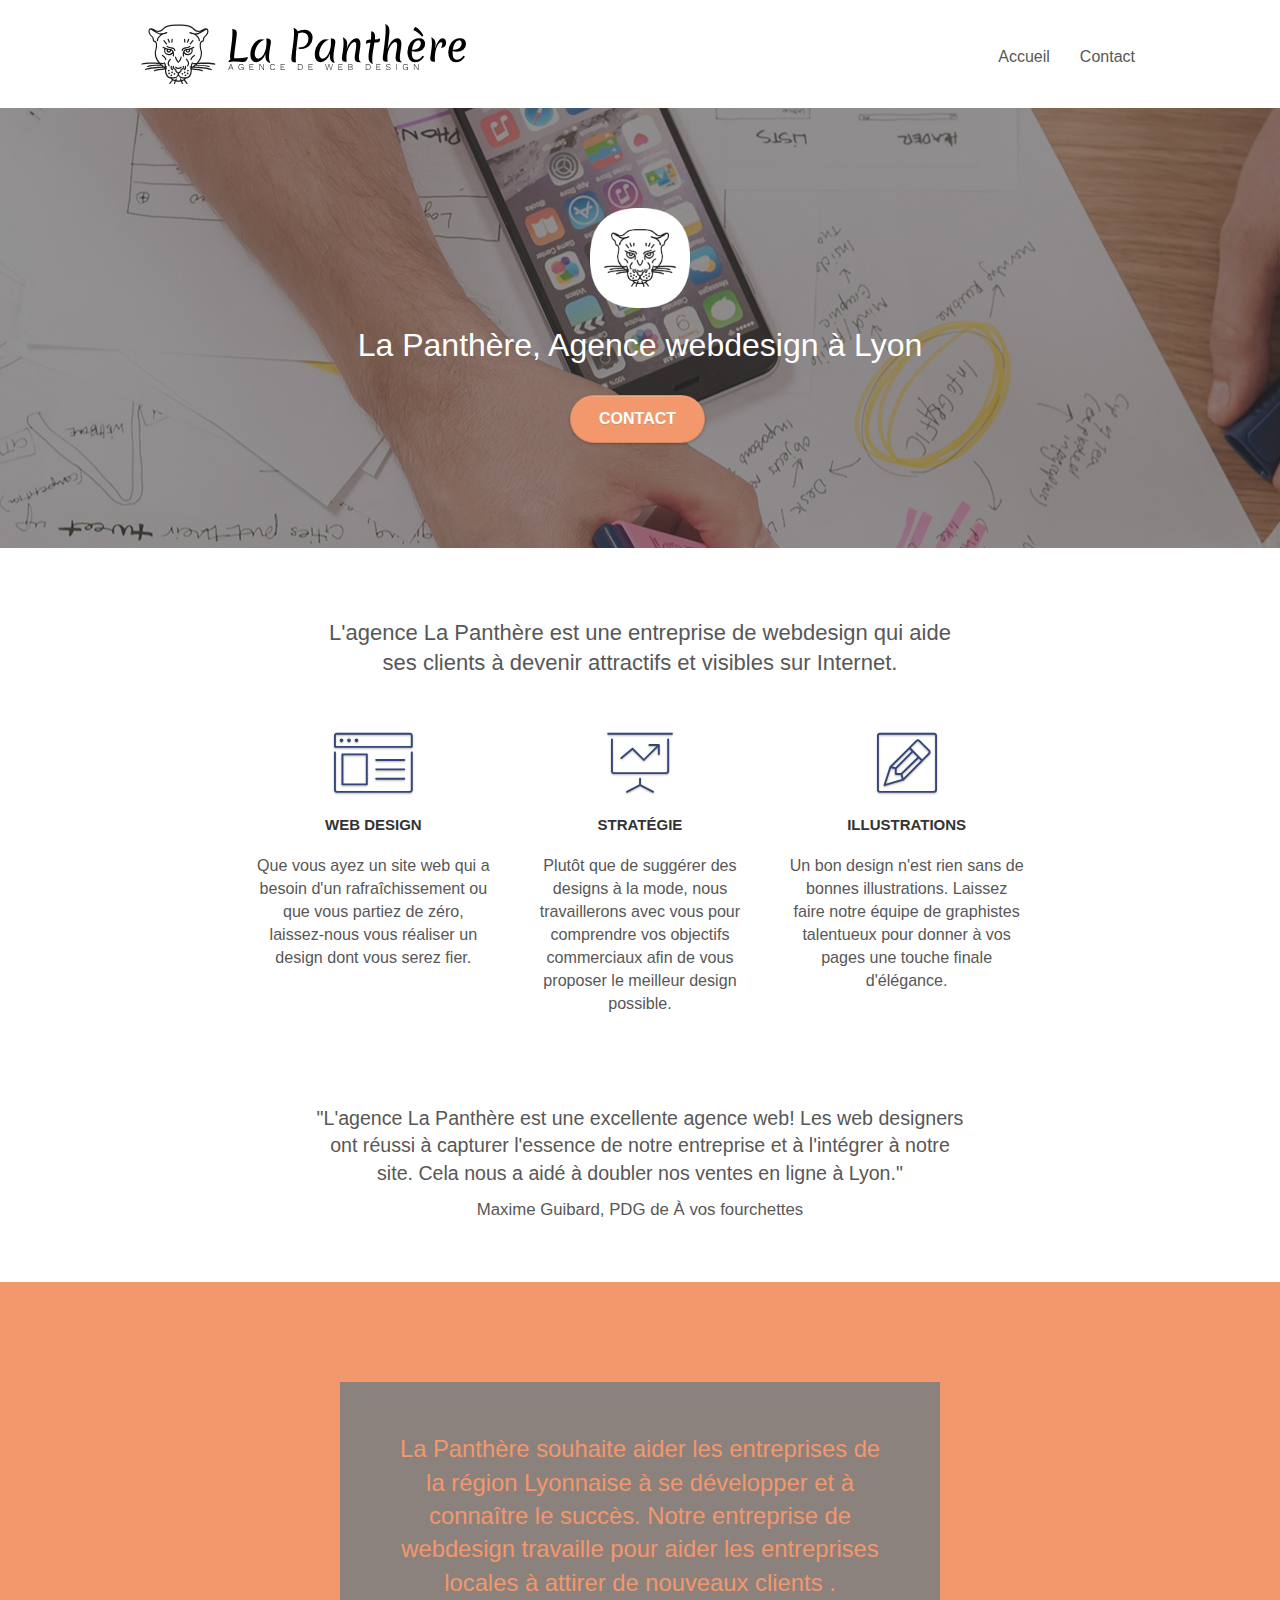
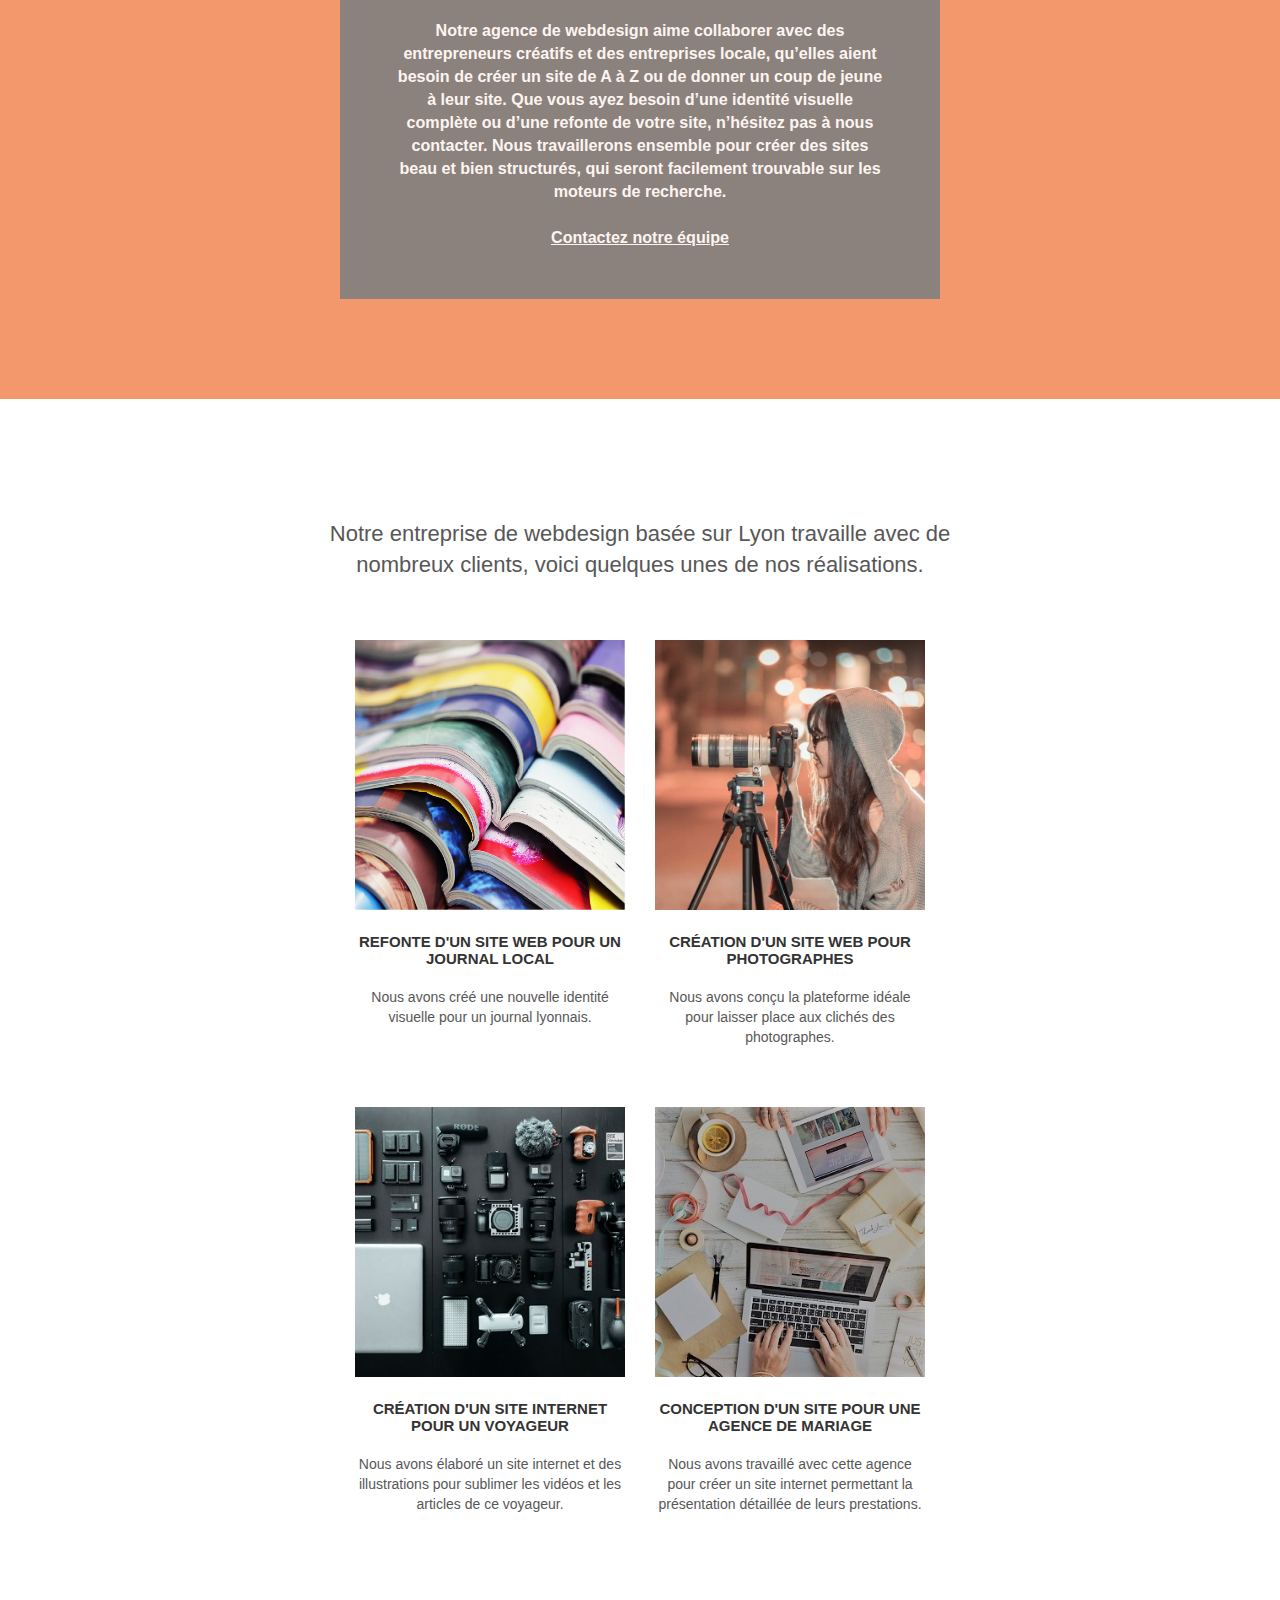
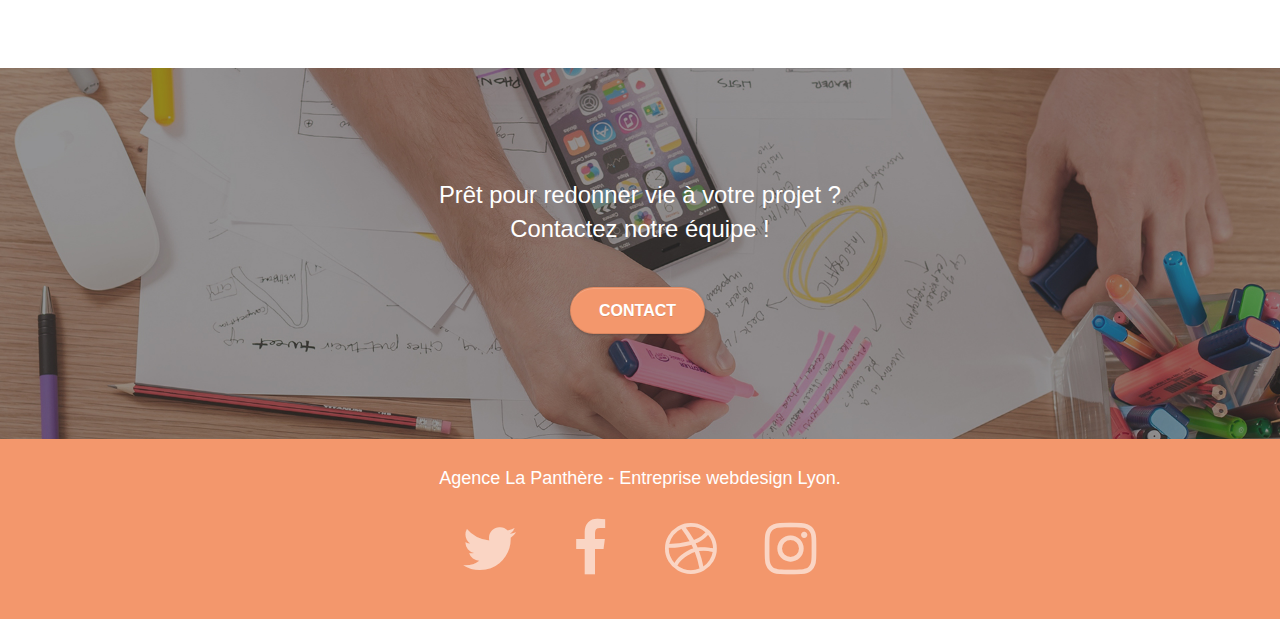
==== index.html @ 529bc223 "Main Page Accessibility changes" ====
<!DOCTYPE html>
<html lang="fr">
<head>
    <meta charset="utf-8"/>
	<title>La Panthère, Agence webdesign à Lyon</title>
    <meta name="description" content="Rendez le site de votre entreprise attractif et visible sur Internet! Agence La Panthère basée à Lyon, une Entreprise composée de Web designers talentueux qui sauront donner une idendité visuelle cohérente et de qualité à votre site."/>
    <meta name="viewport" content="width=device-width, initial-scale=1.0, viewport-fit=cover">

    <link rel="shortcut icon" type="image/png" href="favicon.jpg"/>
	<link rel="stylesheet" type="text/css" href="./css/bootstrap.css"/>
	<link rel="stylesheet" type="text/css" href="style.css"/>
	<link rel="stylesheet" type="text/css" href="./css/font-awesome.css"/>
	<link rel="stylesheet" type="text/css" href="./css/et-line.css"/>
    
	<script src="./js/jquery-2.1.0.js"></script>
	<script src="./js/bootstrap.js"></script>
	<script src="./js/blocs.js"></script>
	<script src="./js/jquery.touchSwipe.js" defer></script>
	<script src="./js/gmaps.js"></script>    
</head>

<body>
<!-- Principal conteneur -->
<div class="page-container">
    
<!-- bloc-0 -->
<header class="bloc bgc-white l-bloc" id="bloc-0">
	<div class="container bloc-sm">
		<nav class="navbar row">
			<div class="navbar-header">
				<a class="navbar-brand" href="index.html"><img src="img/agence-la-panthere-monochrome.svg" alt="logo agence La Panthère Web design Lyon" height="60px"/></a>
				<!-- <button id="nav-toggle" type="button" class="ui-navbar-toggle navbar-toggle" data-toggle="collapse" data-target=".navbar-1">
					<span class="sr-only">Toggle navigation</span><span class="icon-bar"></span><span class="icon-bar"></span><span class="icon-bar"></span>
				</button> -->
			</div>
			<div class="collapse navbar-collapse navbar-1 special-dropdown-nav">
				<ul class="site-navigation nav navbar-nav">
					<li><a href="index.html">Accueil</a></li>
					<li><a href="page2.html">Contact</a></li>
				</ul>
			</div>
		</nav>
	</div>
</header>
<!-- bloc-0 END -->

<!-- bloc-1-presentation -->
<main>
<div class="bloc bgc-dark-slate-blue bg-banniere d-bloc bg-t-edge bloc-bg-texture b-parallax" id="bloc-1-hero">
	<div class="container bloc-lg">
		<div class="row tight-width-whitespace">
			<div class="col-sm-12">
				<img src="img/logo.png" class="center-block image-resize-mode" width="100px" alt="logo Agence La Panthère, Entreprise webdesign Lyon"/>
				<h1 class="text-center hero-bloc-text tc-white ">La Panthère, Agence webdesign à Lyon</h1>
				<div class="text-center">
					<a href="page2.html" class="btn btn-lg btn-clean btn-rd cta-hero btn-atomic-tangerine" id="cta-hero">Contact</a>
				</div>
			</div>
		</div>
	</div>
</div>
<!-- bloc-1-presentation END -->

<!-- bloc-2-services -->
<div class="bloc bgc-white l-bloc" id="bloc-2-services">
	<div class="container bloc-md">
		<div class="row">
			<div class="col-sm-12 text-center">
				<h2>L'agence La Panthère est une entreprise de webdesign qui aide<br /> ses clients à devenir attractifs et visibles sur Internet.</h2><br>
			</div>
		</div>
		<div class="row voffset-lg med-width-whitespace">
			<div class="col-sm-4">
				<div class="text-center">
					<span class="et-icon-browser sm-shadow icon-dark-slate-blue icons icon-lg"></span>
				</div>
				<h3 class="mg-md text-center">Web design</h3>
				<p class="text-center resizing-smalltext">
					Que vous ayez un site web qui a besoin d'un rafraîchissement ou que vous partiez de zéro, laissez-nous vous réaliser un design dont vous serez fier.
				</p>
			</div>
			<div class="col-sm-4">
				<div class="text-center">
					<span class="et-icon-presentation sm-shadow icon-dark-slate-blue icons icon-lg"></span>
				</div>
				<h3 class="mg-md text-center">Stratégie</h3>
				<p class="text-center resizing-smalltext">
					Plutôt que de suggérer des designs à la mode, nous travaillerons avec vous pour comprendre vos objectifs commerciaux afin de vous proposer le meilleur design possible.
				</p>
			</div>
			<div class="col-sm-4">
				<div class="text-center">
					<span class="et-icon-edit sm-shadow icon-dark-slate-blue icons icon-lg"></span>
				</div>
				<h3 class="mg-md text-center">Illustrations</h3>
				<p class="text-center resizing-smalltext">
					Un bon design n'est rien sans de bonnes illustrations. Laissez faire notre équipe de graphistes talentueux pour donner à vos pages une touche finale d'élégance.
				</p>
			</div>
		</div>
		<div class="row voffset-lg voffset">
			<div class="col-xs-12 col-md-8 col-md-offset-2 text-center">
				<p class="resizing-text">"L'agence La Panthère est une excellente agence web! Les web designers ont réussi à capturer l'essence de notre entreprise et à l'intégrer à notre site. Cela nous a aidé à doubler nos ventes en ligne à Lyon."</p>
				<p class="resizing-text smaller-text">Maxime Guibard, PDG de À vos fourchettes</p>
			</div>
		</div>
	</div>
</div>
<!-- bloc-2-services END -->

<!-- bloc-3-what-i-do -->
<div class="bloc tc-white bgc-atomic-tangerine bg-presentation d-bloc bloc-bg-texture b-parallax" id="bloc-3-what-i-do">
	<div class="container bloc-lg">
		<div class="row tight-width-whitespace black-background">
			<div class="col-sm-12">
				<h2 class="mg-md text-center tc-atomic-tangerine resizing-bigtext">
					La Panthère souhaite aider les entreprises de la région Lyonnaise à se développer et à connaître le succès. Notre entreprise de webdesign travaille pour aider les entreprises locales à attirer de nouveaux clients .<br>
				</h2>
				<p class="text-center white resizing-smalltext boldtext">
					Notre agence de webdesign aime collaborer avec des entrepreneurs créatifs et des entreprises locale, qu’elles aient besoin de créer un site de A à Z ou de donner un coup de jeune à leur site. Que vous ayez besoin d’une identité visuelle complète ou d’une refonte de votre site, n’hésitez pas à nous contacter. Nous travaillerons ensemble pour créer des sites beau et bien structurés, qui seront facilement trouvable sur les moteurs de recherche. <br><br><a class="ltc-white bold-link" href="page2.html">Contactez notre équipe</a><br>
				</p>
			</div>
		</div>
	</div>
</div>
<!-- bloc-3-what-i-do END -->

<!-- bloc-4-portfolio -->
<div class="bloc bgc-white l-bloc" id="bloc-4-portfolio">
	<div class="container bloc-lg">
		<div class="row">
			<div class="col-sm-12 text-center">
				<h2>Notre entreprise de webdesign basée sur Lyon travaille avec de<br /> nombreux clients, voici quelques unes de nos réalisations.</h2>
			</div>
		</div>
		<div class="row tight-width-whitespace portfolio-row">
			<div class="col-sm-6">
				<a href="#" data-lightbox="img/1.jpg" data-gallery-id="gallery-1" data-caption="Refonte d'un site web pour un journal local" data-frame="snapshot-lb"><img src="img/1.jpg" alt="photo journal local, refonte site web, Entreprise webdesign Lyon" class="img-responsive portfolio-thumb" /></a>
				<h3 class="mg-md text-center">
					Refonte d'un site web pour un journal local
				</h3>
				<p class="text-center resizing-microtext">
					Nous avons créé une nouvelle identité visuelle pour un journal lyonnais.
				</p>
			</div>
			<div class="col-sm-6">
				<a href="#" data-lightbox="img/2.jpg" data-gallery-id="gallery-1" data-caption="Création d'un site web pour photographes" data-frame="snapshot-lb"><img src="img/2.jpg" class="img-responsive portfolio-thumb" alt="image d'un photographe, création site web, Entreprise webdesign Lyon" /></a>
				<h3 class="mg-md text-center">
					Création d'un site web pour photographes
				</h3>
				<p class="text-center resizing-microtext">
					Nous avons conçu la plateforme idéale pour laisser place aux clichés des photographes.
				</p>
			</div>
		</div>
		<div class="row tight-width-whitespace portfolio-row">
			<div class="col-sm-6">
				<a href="#" data-lightbox="img/3.bmp" data-gallery-id="gallery-1" data-caption="Création d'un site internet pour un voyageur" data-frame="snapshot-lb"><img src="img/3.bmp" class="img-responsive portfolio-thumb" alt="photo matériel vidéo, création site internet, Entreprise webdesign Lyon"/></a>
				<h3 class="mg-md text-center">
					Création d'un site internet pour un voyageur
				</h3>
				<p class="text-center resizing-microtext">
					Nous avons élaboré un site internet et des illustrations pour sublimer les vidéos et les articles de ce voyageur.
				</p>
			</div>
			<div class="col-sm-6">
				<a href="#" data-lightbox="img/4.bmp" data-gallery-id="gallery-1" data-caption="Conception d'un site pour une agence de mariage" data-frame="snapshot-lb"><img src="img/4.bmp" class="img-responsive portfolio-thumb" alt="photo agence de mariage, conception d'un site web, Entreprise webdesign Lyon" /></a>
				<h3 class="mg-md text-center">
					Conception d'un site pour une agence de mariage
				</h3>
				<p class="text-center resizing-microtext">
					Nous avons travaillé avec cette agence pour créer un site internet permettant la présentation détaillée de leurs prestations.
				</p>
			</div>
		</div>
	</div>
</div>
<!-- bloc-4-portfolio END -->

<!-- bloc-5-cta -->
<div class="bloc bgc-white bg-banniere d-bloc bloc-bg-texture" id="bloc-5-cta">
	<div class="container bloc-lg">
		<div class="row">
			<h2 class="mg-md text-center tc-white resizing-bigtext">
				Prêt pour redonner vie à votre projet ?<br>Contactez notre équipe !
			</h2>
			<div class="col-sm-12 text-center">
				<a href="page2.html" class="btn btn-atomic-tangerine btn-clean btn-rd btn-lg cta-hero">Contact</a>
			</div>
		</div>
	</div>
</div>
<!-- bloc-5-cta END -->
</main>
<!-- Footer - bloc-8 -->
<footer class="bloc bgc-atomic-tangerine d-bloc" id="bloc-8">
	<div class="container bloc-sm">
		<div class="row">
			<div class="col-sm-12">
				<h4 class="text-center white">
					Agence La Panthère - Entreprise webdesign Lyon.<br><br>
				</h4>
				<div class="row row-no-gutters social">
					<div class="col-sm-3">
						<div class="text-center">
							<a class="social" href="index.html"><span class="fa fa-twitter icon-lg" aria-label="Lien vers Twitter"></span></a> <!--aria-label fonctionne comme un attribut alt pour une image-->
						</div>
					</div>
					<div class="col-sm-3">
						<div class="text-center">
							<a class="social" href="index.html"><span class="fa fa-facebook icon-lg" aria-label="Lien vers Facebook"></span></a>
						</div>
					</div>
					<div class="col-sm-3">
						<div class="text-center">
							<a class="social" href="index.html"><span class="fa fa-dribbble icon-lg" aria-label="Lien vers Dribbble"></span></a>
						</div>
					</div>
					<div class="col-sm-3">
						<div class="text-center">
							<a class="social" href="index.html"><span class="fa fa-instagram icon-lg" aria-label="Lien vers Instagram"></span></a>
						</div>
					</div>
				</div><br>
			</div>
		</div>
	</div>
</footer>
<!-- Footer - bloc-8 END -->

</div>
<!-- Principal conteneur END -->
    
</body>
</html>
---- style.css ----
body {
    margin: 0;
    padding: 0;
    background: #FFF;
    overflow-x: hidden;
    -webkit-font-smoothing: antialiased;
    -moz-osx-font-smoothing: grayscale;
}

a,
button {
    transition: all .3s ease-in-out;
    outline: none!important;
}

a:hover {
    text-decoration: none;
    cursor: pointer;
}

#page-loading-blocs-notifaction {
    position: fixed;
    top: 0;
    bottom: 0;
    width: 100%;
    z-index: 100000;
    background: #FFFFFF url("img/pageload-spinner.gif") no-repeat center center;
}

.bloc {
    width: 100%;
    clear: both;
    background: 50% 50% no-repeat;
    padding: 0 50px;
    -webkit-background-size: cover;
    -moz-background-size: cover;
    -o-background-size: cover;
    background-size: cover;
    position: relative;
}

.bloc .container {
    padding-left: 0;
    padding-right: 0;
}

.bloc-lg {
    padding: 100px 50px;
}

.bloc-md {
    padding: 50px;
}

.bloc-sm {
    padding: 20px 50px;
}

.bg-center,
.bg-l-edge,
.bg-r-edge,
.bg-t-edge,
.bg-b-edge,
.bg-tl-edge,
.bg-bl-edge,
.bg-tr-edge,
.bg-br-edge,
.bg-repeat {
    -webkit-background-size: auto!important;
    -moz-background-size: auto!important;
    -o-background-size: auto!important;
    background-size: auto!important;
}

.bg-repeat {
    background: repeat;
}

.bg-t-edge {
    background: top no-repeat;
}

.bloc-bg-texture::before {
    content: "";
    background-size: 2px 2px;
    position: absolute;
    top: 0;
    bottom: 0;
    left: 0;
    right: 0;
}

.texture-paper::before {
    background: url("img/texture-paper.png");
    background-size: 280px 280px;
}

.b-parallax {
    background-attachment: fixed;
}

.d-bloc {
    color: rgba(255, 255, 255, .7);
}

.d-bloc button:hover {
    color: rgba(255, 255, 255, .9);
}

.d-bloc .icon-round,
.d-bloc .icon-square,
.d-bloc .icon-rounded,
.d-bloc .icon-semi-rounded-a,
.d-bloc .icon-semi-rounded-b {
    border-color: rgba(255, 255, 255, .9);
}

.d-bloc .divider-h span {
    border-color: rgba(255, 255, 255, .2);
}

.d-bloc .a-btn,
.d-bloc .navbar a,
.d-bloc .navbar-brand,
.d-bloc a .icon-sm,
.d-bloc a .icon-md,
.d-bloc a .icon-lg,
.d-bloc a .icon-xl,
.d-bloc h1 a,
.d-bloc h2 a,
.d-bloc h3 a,
.d-bloc h4 a,
.d-bloc h5 a,
.d-bloc h6 a,
.d-bloc p a {
    color: rgba(255, 255, 255, .6);
}

.d-bloc .a-btn:hover,
.d-bloc .navbar a:hover,
.d-bloc .navbar-brand:hover,
.d-bloc a:hover .icon-sm,
.d-bloc a:hover .icon-md,
.d-bloc a:hover .icon-lg,
.d-bloc a:hover .icon-xl,
.d-bloc h1 a:hover,
.d-bloc h2 a:hover,
.d-bloc h3 a:hover,
.d-bloc h4 a:hover,
.d-bloc h5 a:hover,
.d-bloc h6 a:hover,
.d-bloc p a:hover {
    color: rgba(255, 255, 255, 1);
}

.d-bloc .navbar-toggle .icon-bar {
    background: rgba(255, 255, 255, 1);
}

.d-bloc .btn-wire,
.d-bloc .btn-wire:hover {
    color: rgba(255, 255, 255, 1);
    border-color: rgba(255, 255, 255, 1);
}

.d-bloc .panel {
    color: rgba(0, 0, 0, .5);
}

.d-bloc .panel button:hover {
    color: rgba(0, 0, 0, .7);
}

.d-bloc .panel icon {
    border-color: rgba(0, 0, 0, .7);
}

.d-bloc .panel .divider-h span {
    border-color: rgba(0, 0, 0, .1);
}

.d-bloc .panel .a-btn {
    color: rgba(0, 0, 0, .6);
}

.d-bloc .panel .a-btn:hover {
    color: rgba(0, 0, 0, 1);
}

.d-bloc .panel .btn-wire,
.d-bloc .panel .btn-wire:hover {
    color: rgba(0, 0, 0, .7);
    border-color: rgba(0, 0, 0, .3);
}

.d-bloc .panel,
.l-bloc {
    color: rgba(0, 0, 0, .5);
}

.d-bloc .panel button:hover,
.l-bloc button:hover {
    color: rgba(0, 0, 0, .7);
}

.l-bloc .icon-round,
.l-bloc .icon-square,
.l-bloc .icon-rounded,
.l-bloc .icon-semi-rounded-a,
.l-bloc .icon-semi-rounded-b {
    border-color: rgba(0, 0, 0, .7);
}

.d-bloc .panel .divider-h span,
.l-bloc .divider-h span {
    border-color: rgba(0, 0, 0, .1);
}

.d-bloc .panel .a-btn,
.l-bloc .a-btn,
.l-bloc .navbar a,
.l-bloc .navbar-brand,
.l-bloc a .icon-sm,
.l-bloc a .icon-md,
.l-bloc a .icon-lg,
.l-bloc a .icon-xl,
.l-bloc h1 a,
.l-bloc h2 a,
.l-bloc h3 a,
.l-bloc h4 a,
.l-bloc h5 a,
.l-bloc h6 a,
.l-bloc p a {
    color: rgba(0, 0, 0, .6);
}

.d-bloc .panel .a-btn:hover,
.l-bloc .a-btn:hover,
.l-bloc .navbar a:hover,
.l-bloc .navbar-brand:hover,
.l-bloc a:hover .icon-sm,
.l-bloc a:hover .icon-md,
.l-bloc a:hover .icon-lg,
.l-bloc a:hover .icon-xl,
.l-bloc h1 a:hover,
.l-bloc h2 a:hover,
.l-bloc h3 a:hover,
.l-bloc h4 a:hover,
.l-bloc h5 a:hover,
.l-bloc h6 a:hover,
.l-bloc p a:hover {
    color: rgba(0, 0, 0, 1);
}

.l-bloc .navbar-toggle .icon-bar {
    color: rgba(0, 0, 0, .6);
}

.d-bloc .panel .btn-wire,
.d-bloc .panel .btn-wire:hover,
.l-bloc .btn-wire,
.l-bloc .btn-wire:hover {
    color: rgba(0, 0, 0, .7);
    border-color: rgba(0, 0, 0, .3);
}

.voffset {
    margin-top: 30px;
}

.voffset-lg {
    margin-top: 80px;
}

.row-no-gutters {
    margin-right: 0;
    margin-left: 0;
}

.row.row-no-gutters > [class^="col-"],
.row.row-no-gutters > [class*=" col-"] {
    padding-right: 0;
    padding-left: 0;
}

#bloc-1-hero h1 {
    font-size: 32px;
}

.navbar {
    margin-bottom: 0;
    z-index: 1;
}

.navbar-brand {
    height: auto;
    padding: 3px 15px;
    font-size: 25px;
    font-weight: normal;
    font-weight: 600;
    line-height: 44px;
}

.navbar-brand img {
    max-height: 200px;
    margin: 0 5px 0 0;
    display: inline;
}

.navbar-brand img[src$=svg] {
    min-width: 100px;
}

.nav-center .navbar-brand img {
    margin: 0;
}

.navbar .nav {
    padding-top: 2px;
    margin-right: -16px;
    float: right;
    z-index: 1;
}

.nav > li {
    float: left;
    margin-top: 4px;
    font-size: 16px;
}

.navbar-nav .open .dropdown-menu > li > a {
    text-align: inherit;
}

.nav > li a:hover,
.nav > li a:focus {
    background: transparent;
}

.navbar-toggle {
    margin: 10px 10px 0 0;
    border: 0px;
}

.navbar-toggle:hover {
    background: transparent!important;
}

.navbar-toggle .icon-bar {
    background-color: rgba(0, 0, 0, .5);
    width: 26px;
}

.nav-invert .navbar .nav {
    float: left;
}

.nav-invert .navbar-header,
.nav-invert .navbar-brand {
    float: right;
    position: relative;
    z-index: 2;
}

@media (min-width: 768px) {
    .site-navigation {
        position: absolute;
        top: 50%;
        right: 20px;
        transform: translate(0, -50%);
        -webkit-transform: translateY(-50%);
    }
    .nav > li .dropdown-menu a,
    .nav > li .dropdown-menu a:hover {
        color: #484848;
    }
    .nav-invert .site-navigation {
        left: 0;
        right: 0;
    }
    .nav-center {
        text-align: center;
    }
    .nav-center .navbar-header {
        width: 100%;
    }
    .nav-center .navbar-header,
    .nav-center .navbar-brand,
    .nav-center .nav > li {
        float: none;
        display: inline-block;
    }
    .nav-center .site-navigation {
        position: relative;
        width: 100%;
        right: 0;
        margin-right: 0px;
        margin-top: 20px;
    }
    .nav-center.mini-nav .navbar-toggle {
        float: none;
        margin: 10px auto 0;
    }
}

.nav > li > .dropdown a {
    background: none!important;
    display: block;
    padding: 14px 15px;
}

nav .caret {
    margin: 0 5px;
}

.dropdown-menu .dropdown-menu {
    top: -8px;
    left: 100%;
}

.dropdown-menu .dropmenu-flow-right {
    top: 100%;
    left: 0;
    margin-left: -1px;
    border-top-left-radius: 0;
    border-top-right-radius: 0;
}

.dropdown-menu .dropdown span {
    border: 4px solid black;
    border-top-color: transparent;
    border-right-color: transparent;
    border-bottom-color: transparent;
    margin: 6px -5px 0 0!important;
    float: right;
}

.mg-md {
    margin-top: 10px;
    margin-bottom: 20px;
}

.mg-lg {
    margin-top: 10px;
    margin-bottom: 40px;
}

.btn {
    margin: 0 5px 5px 0;
}

.btn.pull-right {
    margin: 0 0 5px 5px;
}

.btn-d,
.btn-d:hover,
.btn-d:focus {
    color: #FFF;
    background: rgba(0, 0, 0, .3);
}

button {
    outline: none!important;
}

.btn-rd {
    border-radius: 40px;
}

.btn-clean {
    border: 1px solid rgba(0, 0, 0, .08);
    border-bottom-color: rgba(0, 0, 0, .1);
    text-shadow: 0 1px 0 rgba(0, 0, 1, .1);
    box-shadow: 0 1px 3px rgba(0, 0, 1, .25), inset 0 1px 0 0 rgba(255, 255, 255, .15);
}

.icon-md {
    font-size: 30px!important;
}

.icon-lg {
    font-size: 60px!important;
}

.sm-shadow {
    text-shadow: 0 1px 2px rgba(0, 0, 0, .3);
}

.panel-sq,
.panel-sq .panel-heading,
.panel-sq .panel-footer {
    border-radius: 0;
}

.panel-rd {
    border-radius: 30px;
}

.panel-rd .panel-heading {
    border-radius: 29px 29px 0 0;
}

.panel-rd .panel-footer {
    border-radius: 0 0 29px 29px;
}

.form-control {
    border-color: rgba(0, 0, 0, .1);
    box-shadow: none;
}

.scrollToTop {
    width: 40px;
    height: 40px;
    position: fixed;
    bottom: 20px;
    right: 20px;
    opacity: 0;
    z-index: 500;
    transition: all .3s ease-in-out;
}

.scrollToTop span {
    margin-top: 6px;
}

.showScrollTop {
    font-size: 14px;
    opacity: 1;
}

a[data-lightbox] {
    position: relative;
    display: block;
    text-align: center;
}

a[data-lightbox]:hover::before {
    content: "+";
    font-family: "HelveticaNeue-Light", "Helvetica Neue Light", "Helvetica Neue", Helvetica, Arial;
    font-size: 32px;
    width: 50px;
    height: 50px;
    margin-left: -25px;
    border-radius: 50%;
    background: rgba(0, 0, 0, .6);
    color: #FFF;
    font-weight: 100;
    z-index: 1;
    position: absolute;
    top: 50%;
    transform: translateY(-50%);
    -webkit-transform: translateY(-50%);
}

a[data-lightbox]:hover img {
    opacity: 0.6;
    -webkit-animation-fill-mode: none;
    animation-fill-mode: none;
}

#lightbox-modal {
    display: flex;
    align-items: center;
}

#lightbox-modal .modal-dialog {
    width: 90%;
    max-width: 900px;
    margin: 0 auto 0;
}

#lightbox-modal .modal-dialog img {
    max-height: 90vh;
    margin: 0 auto;
}

.lightbox-caption {
    padding: 20px;
    color: #FFF;
    background: rgba(0, 0, 0, .5);
    position: absolute;
    left: 15px;
    right: 15px;
    bottom: 5px;
}

.close-lightbox {
    color: #FFF;
    font-size: 30px;
    position: absolute;
    top: 20px;
    right: 20px;
    z-index: 20;
    background: rgba(0, 0, 0, .5);
    border: none;
    line-height: 30px;
    padding: 0 9px 5px;
    opacity: 0.3;
}

.close-lightbox:hover,
.next-lightbox:hover,
.prev-lightbox:hover {
    opacity: 1.0;
    color: #FFF;
}

.next-lightbox,
.prev-lightbox {
    font-size: 20px;
    color: rgba(255, 255, 255, .9);
    background: rgba(0, 0, 0, .5);
    transition: all .2s ease-in-out;
    position: absolute;
    top: 45%;
    z-index: 1;
    opacity: 0.4;
}

.next-lightbox {
    padding: 6px 8px 1px 13px;
    right: 25px;
}

.prev-lightbox {
    padding: 6px 13px 1px 10px;
    left: 25px;
}

.snapshot-lb .modal-body {
    padding-bottom: 45px;
}

.snapshot-lb .lightbox-caption {
    padding: 0;
    color: rgba(0, 0, 0, .5);
    background: none;
}

h1,
h2,
h3,
h4,
h5,
h6,
p,
label,
.btn,
a {
    font-family: "helvetica";
    font-weight: 400;
    color: #575757!important;
}

.container {
    max-width: 1000px;
}

.hero-bloc-text {
    font-size: 38px;
}

.hero-bloc-text-sub {
    font-size: 36px;
}

.statement-bloc-text {
    line-height: 26px;
    font-style: italic;
    font-size: 20px;
    text-align: center;
    font-weight: lighter;
    max-width: 520px;
    margin: auto auto auto auto;
}

p {
    font-size: 11px;
}

.tight-width-whitespace {
    max-width: 600px;
    margin: auto auto auto auto;
}

.h1 {
    font-size: 20px;
    font-family: "Open Sans";
}

.cta-hero {
    margin-top: 22px;
    color: #FFFFFF!important;
    text-transform: uppercase;
    padding: 12px 28px 12px 28px;
    font-size: 16px;
    font-weight: 700;
}

.social {
    max-width: 400px;
    margin: auto auto auto auto;
}

h2 {
    font-size: 22px;
    line-height: 1.4em;
}

h3 {
    font-size: 15px;
    text-transform: uppercase;
    font-weight: 700;
    color: #333333!important;
}

.med-width-whitespace {
    max-width: 800px;
    margin: auto auto auto auto;
    box-shadow: 0px 0px 0px #000000;
}

h1 {
    color: #333333!important;
}

h4 {
    color: #333333!important;
}

.icons {
    margin-bottom: 14px;
    margin-top: 24px;
}

.white {
    color: #FFFFFF!important;
}

.portfolio-thumb {
    margin-bottom: 24px;
}

.portfolio-row {
    margin-bottom: 44px;
    margin-top: 50px;
}

.avatar {
    box-shadow: 0px 4px 9px rgba(0, 0, 0, 0.3);
}

.black-background {
    background-color: #808080;
    opacity: 0.9;
    padding: 40px 40px 40px 40px;
}

.bold-link {
    font-weight: 900;
    text-decoration: underline!important;
}

.bgc-white {
    background-color: #FFFFFF;
}

.bgc-dark-slate-blue {
    background-color: #364577;
}

.bgc-atomic-tangerine {
    background-color: #F3976C;
}

.tc-white {
    color: #FFFFFF!important;
}

.tc-atomic-tangerine {
    color: #F3976C!important;
}

.btn-atomic-tangerine {
    background: #F3976C;
    color: #FFFFFF!important;
}

.btn-atomic-tangerine:hover {
    background: #c27956!important;
    color: #FFFFFF!important;
}

.ltc-white {
    color: #FFFFFF!important;
}

.ltc-white:hover {
    color: #cccccc!important;
}

.ltc-atomic-tangerine {
    color: #F3976C!important;
}

.ltc-atomic-tangerine:hover {
    color: #c27956!important;
}

.icon-dark-slate-blue {
    color: #364577!important;
    border-color: #364577!important;
}

.bg-dots-bg {
    background-image: url("img/dots-bg.png");
}

.bg-lines-h2-bg {
    background-image: url("img/lines-h2-bg.png");
}

.bg-banniere {
    background-image: url("img/agence-la-panthere.jpg");
}

.bg-presentation {
    background-image: url("img/image-de-presentation.bmp");
}

@media (max-width: 1024px) {
    .bloc {
        padding-left: 20px;
        padding-right: 20px;
    }
    .bloc.full-width-bloc,
    .bloc-tile-2.full-width-bloc .container,
    .bloc-tile-3.full-width-bloc .container,
    .bloc-tile-4.full-width-bloc .container {
        padding-left: 0;
        padding-right: 0;
    }
}

@media (max-width: 992px) and (min-width: 768px) {
    .navbar .nav {
        max-width: 80%
    }
    .nav-center.navbar .nav {
        max-width: 100%
    }
}

@media only screen and (min-device-width: 768px) and (max-device-width: 1024px) and (orientation: landscape) {
    .b-parallax {
        background-attachment: scroll;
    }
}

@media only screen and (min-device-width: 1024px) and (max-device-width: 1366px) and (-webkit-min-device-pixel-ratio: 1.5) {
    .b-parallax {
        background-attachment: scroll;
    }
}

@media (max-width: 991px) {
    .container {
        width: 100%;
    }
    .b-parallax {
        background-attachment: scroll;
    }
    .page-container,
    #hero-bloc {
        overflow-x: hidden;
        position: relative;
    }
    .bloc {
        padding-left: constant(safe-area-inset-left);
        padding-right: constant(safe-area-inset-right);
    }
    .bloc-group,
    .bloc-group .bloc {
        display: block;
        width: 100%;
    }
    .bloc-fill-screen .fill-bloc-top-edge,
    .bloc-fill-screen .fill-bloc-bottom-edge {
        padding: 0 20px;
        padding-left: constant(safe-area-inset-left);
        padding-right: constant(safe-area-inset-right);
    }
}

@media (max-width: 767px) {
    .page-container {
        overflow-x: hidden;
        position: relative;
    }
    h1,
    h2,
    h3,
    h4,
    h5,
    h6,
    p,
    #disqus_thread {
        padding-left: 10px!important;
        padding-right: 10px!important;
    }
    .b-parallax {
        background-attachment: scroll;
    }
    .navbar .nav {
        padding-top: 0;
        border-top: 1px solid rgba(0, 0, 0, .2);
        float: none!important;
    }
    .navbar.row {
        margin-left: 0;
        margin-right: 0;
    }
    .site-navigation {
        position: inherit;
        transform: none;
        -webkit-transform: none;
        -ms-transform: none;
    }
    .nav > li {
        margin-top: 0;
        border-bottom: 1px solid rgba(0, 0, 0, .1);
        background: rgba(0, 0, 0, .05);
        text-align: left;
        padding-left: 15px;
        width: 100%;
    }
    .nav > li:hover {
        background: rgba(0, 0, 0, .08);
    }
    .dropdown .dropdown a .caret {
        float: none;
        margin: 5px 0 0 10px!important;
        border: 4px solid black;
        border-bottom-color: transparent;
        border-right-color: transparent;
        border-left-color: transparent;
    }
    #hero-bloc .navbar .nav {
        background: rgba(0, 0, 0, .8);
    }
    #hero-bloc .navbar .nav a {
        color: rgba(255, 255, 255, .6);
    }
    .hero {
        padding: 50px 0;
    }
    .hero-nav {
        left: -1px;
        right: -1px;
    }
    .navbar-collapse {
        padding: 0;
        overflow-x: hidden;
        -webkit-box-shadow: none;
        box-shadow: none;
    }
    .navbar-brand img {
        max-height: 40px;
        width: auto;
    }
    .nav-invert .navbar-header {
        float: none;
        width: 100%;
    }
    .nav-invert .navbar-toggle {
        float: left;
        margin-left: 10px;
    }
    .bloc {
        padding-left: 0;
        padding-right: 0;
    }
    .bloc-xxl,
    .bloc-xl,
    .bloc-lg {
        padding: 40px 0;
    }
    .bloc-sm,
    .bloc-md {
        padding-left: 0;
        padding-right: 0;
    }
    .bloc-tile-2 .container,
    .bloc-tile-3 .container,
    .bloc-tile-4 .container,
    .bloc-fill-screen .fill-bloc-top-edge,
    .bloc-fill-screen .fill-bloc-bottom-edge {
        padding-left: 0;
        padding-right: 0;
    }
    .a-block {
        padding: 0 10px;
    }
    .btn-dwn {
        display: none;
    }
    .voffset {
        margin-top: 5px;
    }
    .voffset-md {
        margin-top: 20px;
    }
    .voffset-lg {
        margin-top: 30px;
    }
    form {
        padding: 5px;
    }
    .close-lightbox {
        display: inline-block;
    }
    .blocsapp-device-iphone5 {
        background-size: 216px 425px;
        padding-top: 60px;
        width: 216px;
        height: 425px;
    }
    .blocsapp-device-iphone5 img {
        width: 180px;
        height: 320px;
    }
}

@media (max-width: 400px) {
    .bloc {
        padding-left: 0;
        padding-right: 0;
    }
}

@media (max-width: 767px) {
    .bloc-mob-center-text {
        text-align: center;
    }
}

.resizing-microtext {
    font-size: 100%;
}

.resizing-smalltext {
    font-size: 115%;
}

.resizing-text {
    font-size: 140%;
}

.resizing-bigtext {
    font-size: 170%;
}

.smaller-text {
    font-size: 120%;
}

.boldtext {
    font-weight: bold;
}

.bigger-icons {
    font-size: 40px;
}
---- css/et-line.css ----
@font-face {
    font-family: et-line;
    src: url(../fonts/et-line.eot);
    src: url(../fonts/et-line.eot?#iefix) format('embedded-opentype'), url(../fonts/et-line.woff) format('woff'), url(../fonts/et-line.ttf) format('truetype'), url(../fonts/et-line.svg#et-line) format('svg');
    font-weight: 400;
    font-style: normal
}

.et-icon-adjustments,
.et-icon-alarmclock,
.et-icon-anchor,
.et-icon-aperture,
.et-icon-attachment,
.et-icon-bargraph,
.et-icon-basket,
.et-icon-beaker,
.et-icon-bike,
.et-icon-book-open,
.et-icon-briefcase,
.et-icon-browser,
.et-icon-calendar,
.et-icon-camera,
.et-icon-caution,
.et-icon-chat,
.et-icon-circle-compass,
.et-icon-clipboard,
.et-icon-clock,
.et-icon-cloud,
.et-icon-compass,
.et-icon-desktop,
.et-icon-dial,
.et-icon-document,
.et-icon-documents,
.et-icon-download,
.et-icon-dribbble,
.et-icon-edit,
.et-icon-envelope,
.et-icon-expand,
.et-icon-facebook,
.et-icon-flag,
.et-icon-focus,
.et-icon-gears,
.et-icon-genius,
.et-icon-gift,
.et-icon-global,
.et-icon-globe,
.et-icon-googleplus,
.et-icon-grid,
.et-icon-happy,
.et-icon-hazardous,
.et-icon-heart,
.et-icon-hotairballoon,
.et-icon-hourglass,
.et-icon-key,
.et-icon-laptop,
.et-icon-layers,
.et-icon-lifesaver,
.et-icon-lightbulb,
.et-icon-linegraph,
.et-icon-linkedin,
.et-icon-lock,
.et-icon-magnifying-glass,
.et-icon-map,
.et-icon-map-pin,
.et-icon-megaphone,
.et-icon-mic,
.et-icon-mobile,
.et-icon-newspaper,
.et-icon-notebook,
.et-icon-paintbrush,
.et-icon-paperclip,
.et-icon-pencil,
.et-icon-phone,
.et-icon-picture,
.et-icon-pictures,
.et-icon-piechart,
.et-icon-presentation,
.et-icon-pricetags,
.et-icon-printer,
.et-icon-profile-female,
.et-icon-profile-male,
.et-icon-puzzle,
.et-icon-quote,
.et-icon-recycle,
.et-icon-refresh,
.et-icon-ribbon,
.et-icon-rss,
.et-icon-sad,
.et-icon-scissors,
.et-icon-scope,
.et-icon-search,
.et-icon-shield,
.et-icon-speedometer,
.et-icon-strategy,
.et-icon-streetsign,
.et-icon-tablet,
.et-icon-target,
.et-icon-telescope,
.et-icon-toolbox,
.et-icon-tools,
.et-icon-tools-2,
.et-icon-trophy,
.et-icon-tumblr,
.et-icon-twitter,
.et-icon-upload,
.et-icon-video,
.et-icon-wallet,
.et-icon-wine {
    font-family: et-line;
    speak: none;
    font-style: normal;
    font-weight: 400;
    font-variant: normal;
    text-transform: none;
    line-height: 1;
    -webkit-font-smoothing: antialiased;
    -moz-osx-font-smoothing: grayscale;
    display: inline-block
}

.et-icon-mobile:before {
    content: "\e000"
}

.et-icon-laptop:before {
    content: "\e001"
}

.et-icon-desktop:before {
    content: "\e002"
}

.et-icon-tablet:before {
    content: "\e003"
}

.et-icon-phone:before {
    content: "\e004"
}

.et-icon-document:before {
    content: "\e005"
}

.et-icon-documents:before {
    content: "\e006"
}

.et-icon-search:before {
    content: "\e007"
}

.et-icon-clipboard:before {
    content: "\e008"
}

.et-icon-newspaper:before {
    content: "\e009"
}

.et-icon-notebook:before {
    content: "\e00a"
}

.et-icon-book-open:before {
    content: "\e00b"
}

.et-icon-browser:before {
    content: "\e00c"
}

.et-icon-calendar:before {
    content: "\e00d"
}

.et-icon-presentation:before {
    content: "\e00e"
}

.et-icon-picture:before {
    content: "\e00f"
}

.et-icon-pictures:before {
    content: "\e010"
}

.et-icon-video:before {
    content: "\e011"
}

.et-icon-camera:before {
    content: "\e012"
}

.et-icon-printer:before {
    content: "\e013"
}

.et-icon-toolbox:before {
    content: "\e014"
}

.et-icon-briefcase:before {
    content: "\e015"
}

.et-icon-wallet:before {
    content: "\e016"
}

.et-icon-gift:before {
    content: "\e017"
}

.et-icon-bargraph:before {
    content: "\e018"
}

.et-icon-grid:before {
    content: "\e019"
}

.et-icon-expand:before {
    content: "\e01a"
}

.et-icon-focus:before {
    content: "\e01b"
}

.et-icon-edit:before {
    content: "\e01c"
}

.et-icon-adjustments:before {
    content: "\e01d"
}

.et-icon-ribbon:before {
    content: "\e01e"
}

.et-icon-hourglass:before {
    content: "\e01f"
}

.et-icon-lock:before {
    content: "\e020"
}

.et-icon-megaphone:before {
    content: "\e021"
}

.et-icon-shield:before {
    content: "\e022"
}

.et-icon-trophy:before {
    content: "\e023"
}

.et-icon-flag:before {
    content: "\e024"
}

.et-icon-map:before {
    content: "\e025"
}

.et-icon-puzzle:before {
    content: "\e026"
}

.et-icon-basket:before {
    content: "\e027"
}

.et-icon-envelope:before {
    content: "\e028"
}

.et-icon-streetsign:before {
    content: "\e029"
}

.et-icon-telescope:before {
    content: "\e02a"
}

.et-icon-gears:before {
    content: "\e02b"
}

.et-icon-key:before {
    content: "\e02c"
}

.et-icon-paperclip:before {
    content: "\e02d"
}

.et-icon-attachment:before {
    content: "\e02e"
}

.et-icon-pricetags:before {
    content: "\e02f"
}

.et-icon-lightbulb:before {
    content: "\e030"
}

.et-icon-layers:before {
    content: "\e031"
}

.et-icon-pencil:before {
    content: "\e032"
}

.et-icon-tools:before {
    content: "\e033"
}

.et-icon-tools-2:before {
    content: "\e034"
}

.et-icon-scissors:before {
    content: "\e035"
}

.et-icon-paintbrush:before {
    content: "\e036"
}

.et-icon-magnifying-glass:before {
    content: "\e037"
}

.et-icon-circle-compass:before {
    content: "\e038"
}

.et-icon-linegraph:before {
    content: "\e039"
}

.et-icon-mic:before {
    content: "\e03a"
}

.et-icon-strategy:before {
    content: "\e03b"
}

.et-icon-beaker:before {
    content: "\e03c"
}

.et-icon-caution:before {
    content: "\e03d"
}

.et-icon-recycle:before {
    content: "\e03e"
}

.et-icon-anchor:before {
    content: "\e03f"
}

.et-icon-profile-male:before {
    content: "\e040"
}

.et-icon-profile-female:before {
    content: "\e041"
}

.et-icon-bike:before {
    content: "\e042"
}

.et-icon-wine:before {
    content: "\e043"
}

.et-icon-hotairballoon:before {
    content: "\e044"
}

.et-icon-globe:before {
    content: "\e045"
}

.et-icon-genius:before {
    content: "\e046"
}

.et-icon-map-pin:before {
    content: "\e047"
}

.et-icon-dial:before {
    content: "\e048"
}

.et-icon-chat:before {
    content: "\e049"
}

.et-icon-heart:before {
    content: "\e04a"
}

.et-icon-cloud:before {
    content: "\e04b"
}

.et-icon-upload:before {
    content: "\e04c"
}

.et-icon-download:before {
    content: "\e04d"
}

.et-icon-target:before {
    content: "\e04e"
}

.et-icon-hazardous:before {
    content: "\e04f"
}

.et-icon-piechart:before {
    content: "\e050"
}

.et-icon-speedometer:before {
    content: "\e051"
}

.et-icon-global:before {
    content: "\e052"
}

.et-icon-compass:before {
    content: "\e053"
}

.et-icon-lifesaver:before {
    content: "\e054"
}

.et-icon-clock:before {
    content: "\e055"
}

.et-icon-aperture:before {
    content: "\e056"
}

.et-icon-quote:before {
    content: "\e057"
}

.et-icon-scope:before {
    content: "\e058"
}

.et-icon-alarmclock:before {
    content: "\e059"
}

.et-icon-refresh:before {
    content: "\e05a"
}

.et-icon-happy:before {
    content: "\e05b"
}

.et-icon-sad:before {
    content: "\e05c"
}

.et-icon-facebook:before {
    content: "\e05d"
}

.et-icon-twitter:before {
    content: "\e05e"
}

.et-icon-googleplus:before {
    content: "\e05f"
}

.et-icon-rss:before {
    content: "\e060"
}

.et-icon-tumblr:before {
    content: "\e061"
}

.et-icon-linkedin:before {
    content: "\e062"
}

.et-icon-dribbble:before {
    content: "\e063"
}
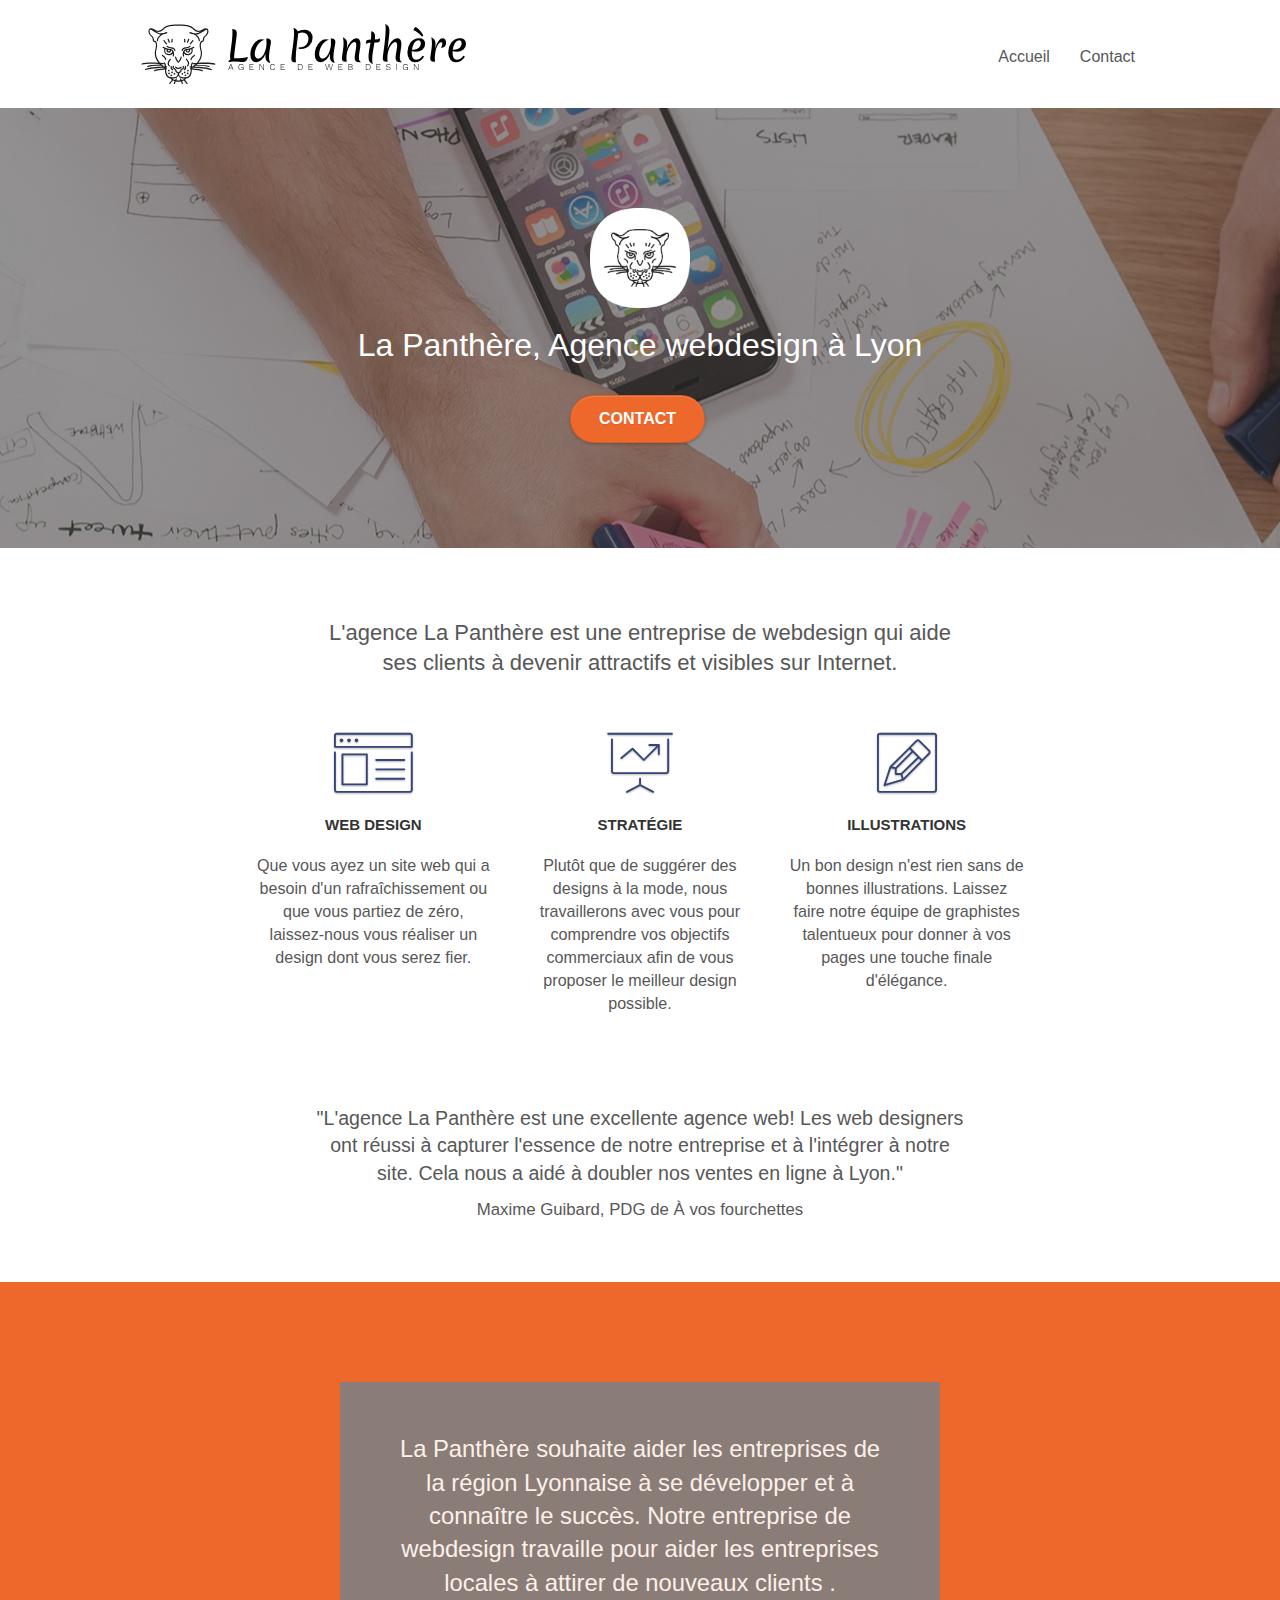
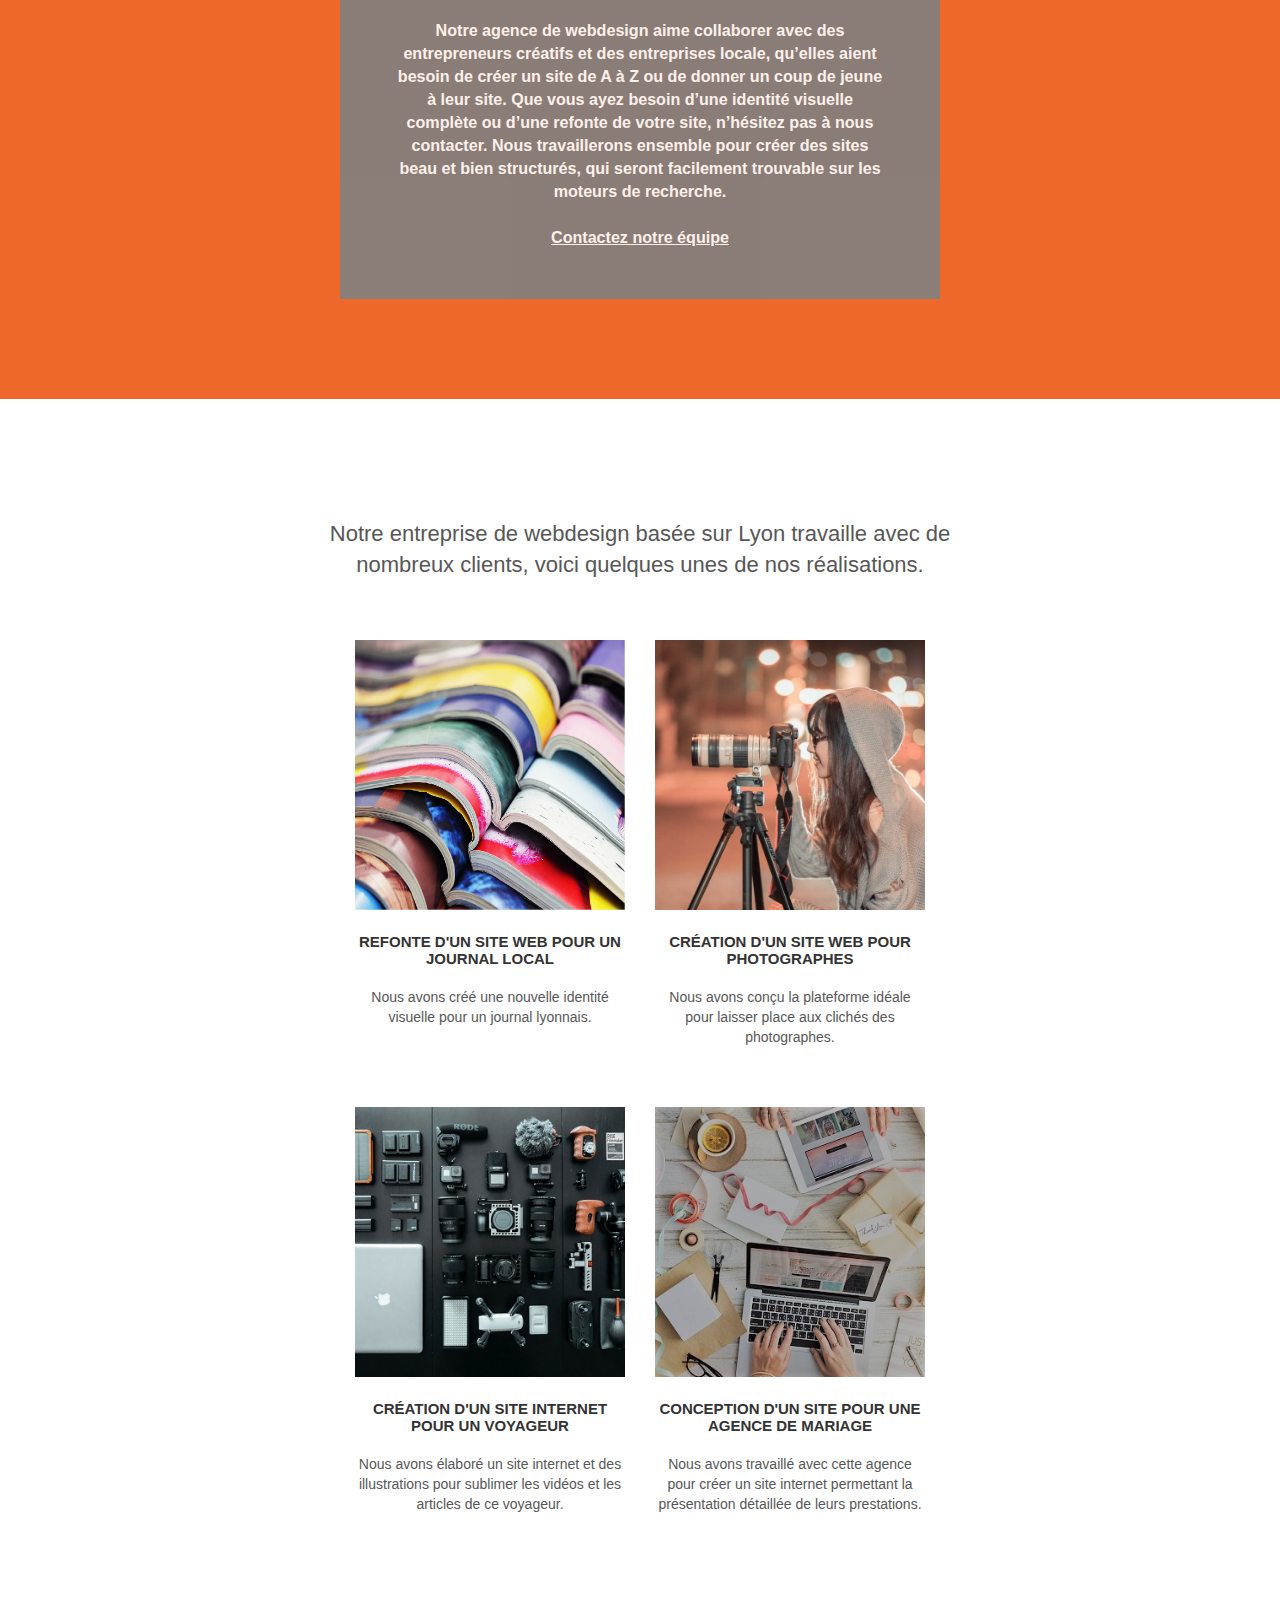
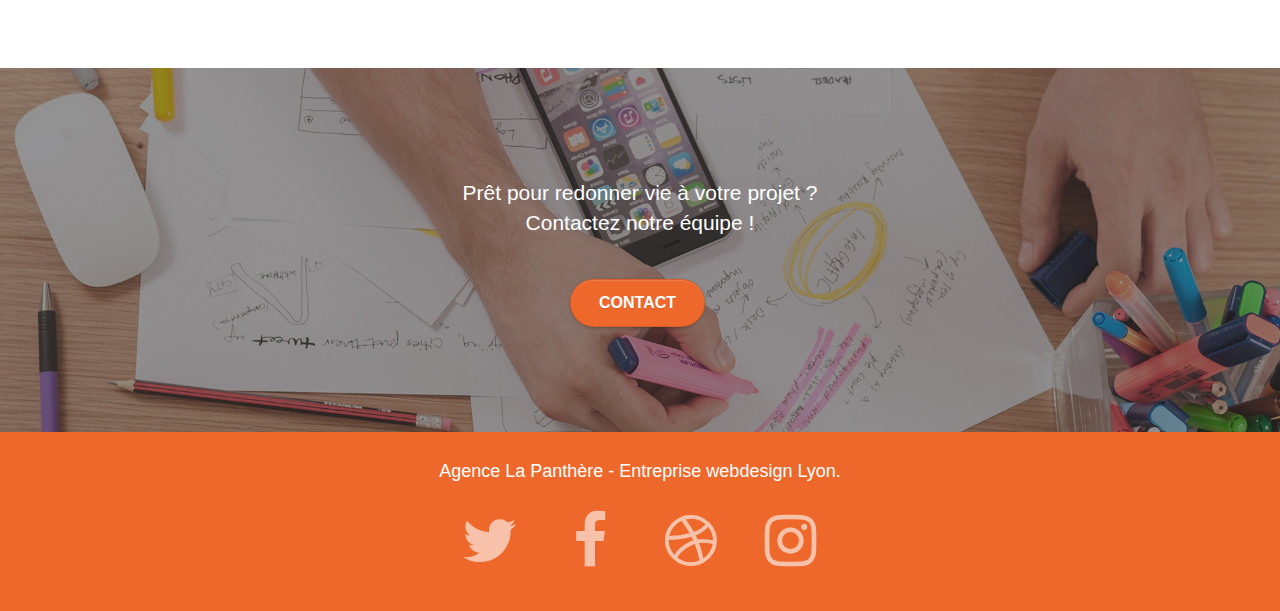
==== commit e9a87dd2: "Contact Page SEO + Accessibility changes" ====
--- a/index.html
+++ b/index.html
@@ -28,10 +28,10 @@
 	<div class="container bloc-sm">
 		<nav class="navbar row">
 			<div class="navbar-header">
-				<a class="navbar-brand" href="index.html"><img src="img/agence-la-panthere-monochrome.svg" alt="logo agence La Panthère Web design Lyon" height="60px"/></a>
-				<!-- <button id="nav-toggle" type="button" class="ui-navbar-toggle navbar-toggle" data-toggle="collapse" data-target=".navbar-1">
-					<span class="sr-only">Toggle navigation</span><span class="icon-bar"></span><span class="icon-bar"></span><span class="icon-bar"></span>
-				</button> -->
+				<a class="navbar-brand" href="index.html"><img src="img/agence-la-panthere-monochrome.svg" alt="logo agence La Panthère, Entreprise webdesign Lyon" height="60px"/></a>
+				<button id="nav-toggle" type="button" class="ui-navbar-toggle navbar-toggle" data-toggle="collapse" data-target=".navbar-1" aria-label="boutton pour ouvrir le menu de navigation">
+					<span class="sr-only"></span><span class="icon-bar"></span><span class="icon-bar"></span><span class="icon-bar"></span>
+				</button>
 			</div>
 			<div class="collapse navbar-collapse navbar-1 special-dropdown-nav">
 				<ul class="site-navigation nav navbar-nav">
@@ -113,7 +113,7 @@
 	<div class="container bloc-lg">
 		<div class="row tight-width-whitespace black-background">
 			<div class="col-sm-12">
-				<h2 class="mg-md text-center tc-atomic-tangerine resizing-bigtext">
+				<h2 class="mg-md text-center tc-white resizing-bigtext">
 					La Panthère souhaite aider les entreprises de la région Lyonnaise à se développer et à connaître le succès. Notre entreprise de webdesign travaille pour aider les entreprises locales à attirer de nouveaux clients .<br>
 				</h2>
 				<p class="text-center white resizing-smalltext boldtext">
@@ -181,7 +181,7 @@
 <div class="bloc bgc-white bg-banniere d-bloc bloc-bg-texture" id="bloc-5-cta">
 	<div class="container bloc-lg">
 		<div class="row">
-			<h2 class="mg-md text-center tc-white resizing-bigtext">
+			<h2 class="mg-md text-center tc-white resizing-mediumtext">
 				Prêt pour redonner vie à votre projet ?<br>Contactez notre équipe !
 			</h2>
 			<div class="col-sm-12 text-center">
--- a/style.css
+++ b/style.css
@@ -772,7 +772,7 @@
 }
 
 .bgc-atomic-tangerine {
-    background-color: #F3976C;
+    background-color: #ee682b;
 }
 
 .tc-white {
@@ -780,11 +780,15 @@
 }
 
 .tc-atomic-tangerine {
-    color: #F3976C!important;
+    color: #ee682b!important;
+}
+
+.tc-white {
+    color: #FFFFFF!important;
 }
 
 .btn-atomic-tangerine {
-    background: #F3976C;
+    background: #ee682b;
     color: #FFFFFF!important;
 }
 
@@ -802,7 +806,7 @@
 }
 
 .ltc-atomic-tangerine {
-    color: #F3976C!important;
+    color: #ee682b!important;
 }
 
 .ltc-atomic-tangerine:hover {
@@ -1058,6 +1062,10 @@
     font-size: 140%;
 }
 
+.resizing-mediumtext {
+    font-size: 150%;
+}
+
 .resizing-bigtext {
     font-size: 170%;
 }
@@ -1072,4 +1080,9 @@
 
 .bigger-icons {
     font-size: 40px;
+}
+
+.centerform {
+    display: flex;
+    justify-content: center;
 }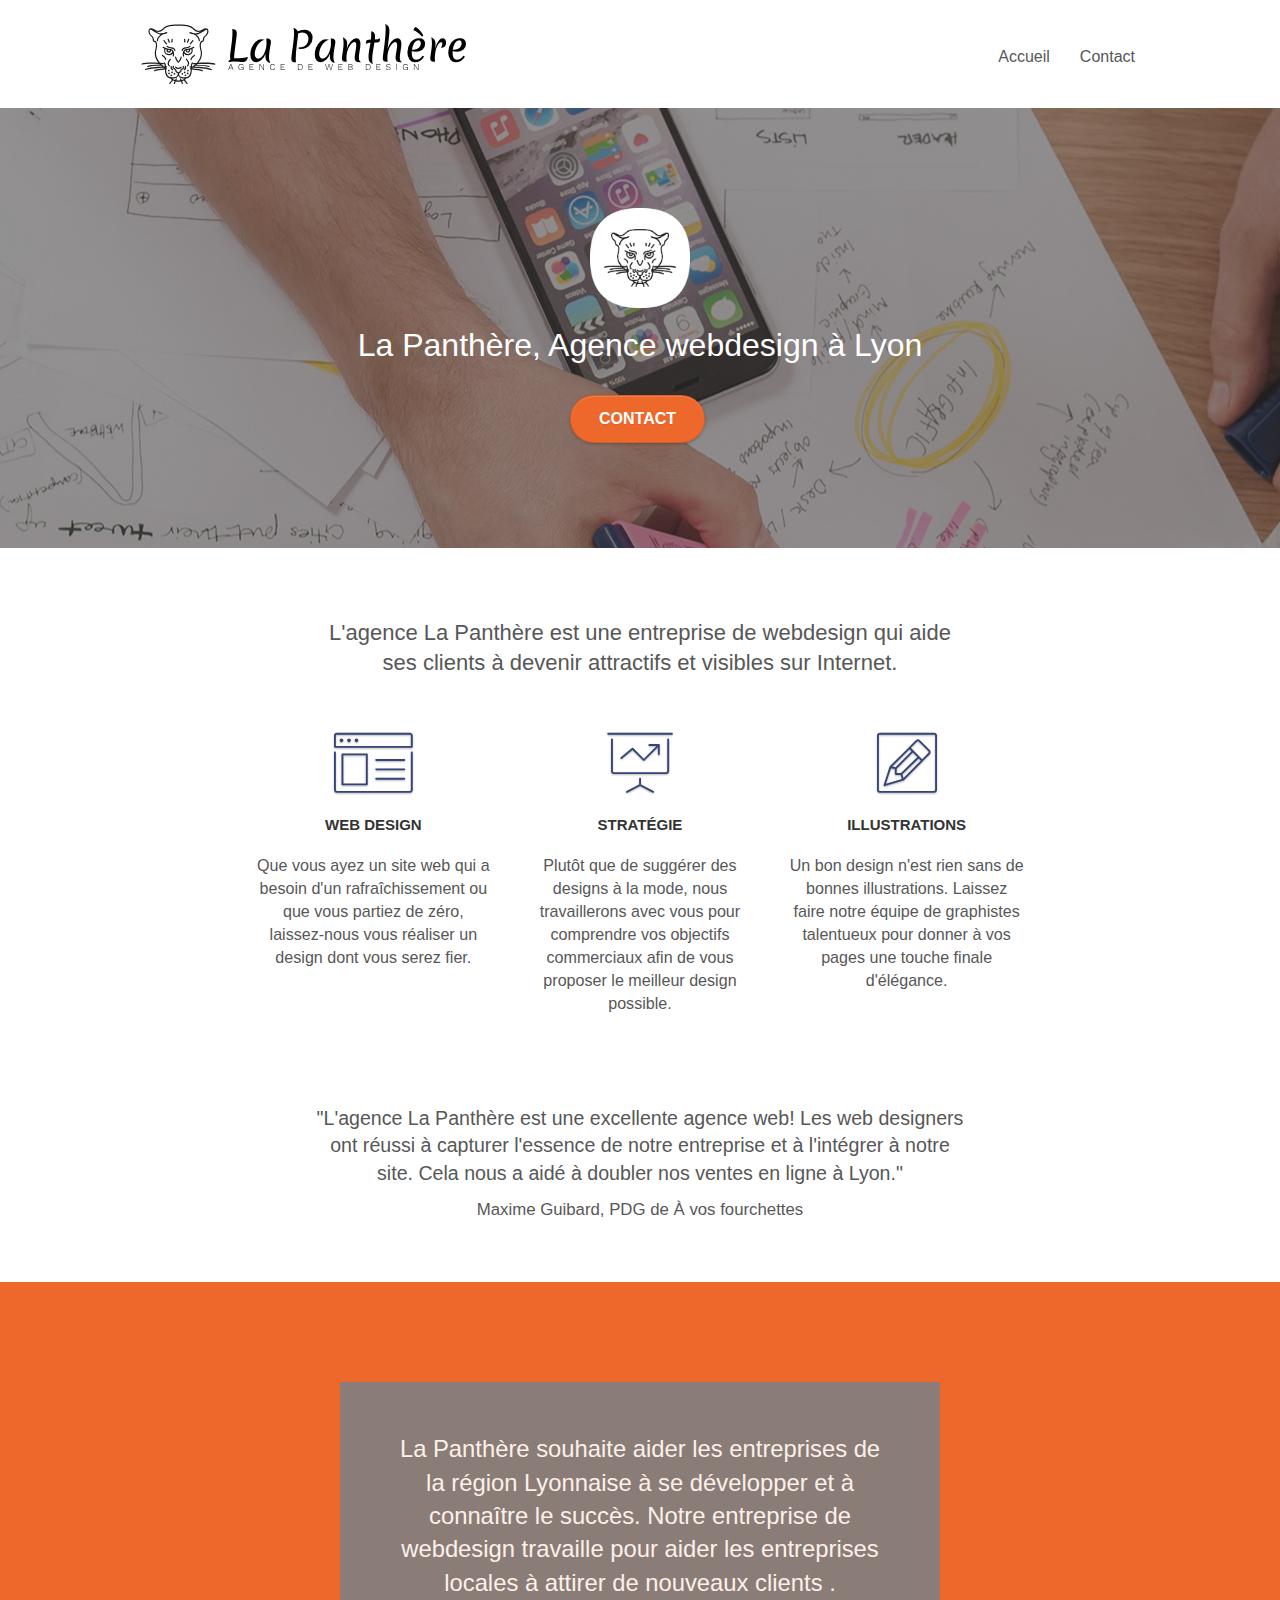
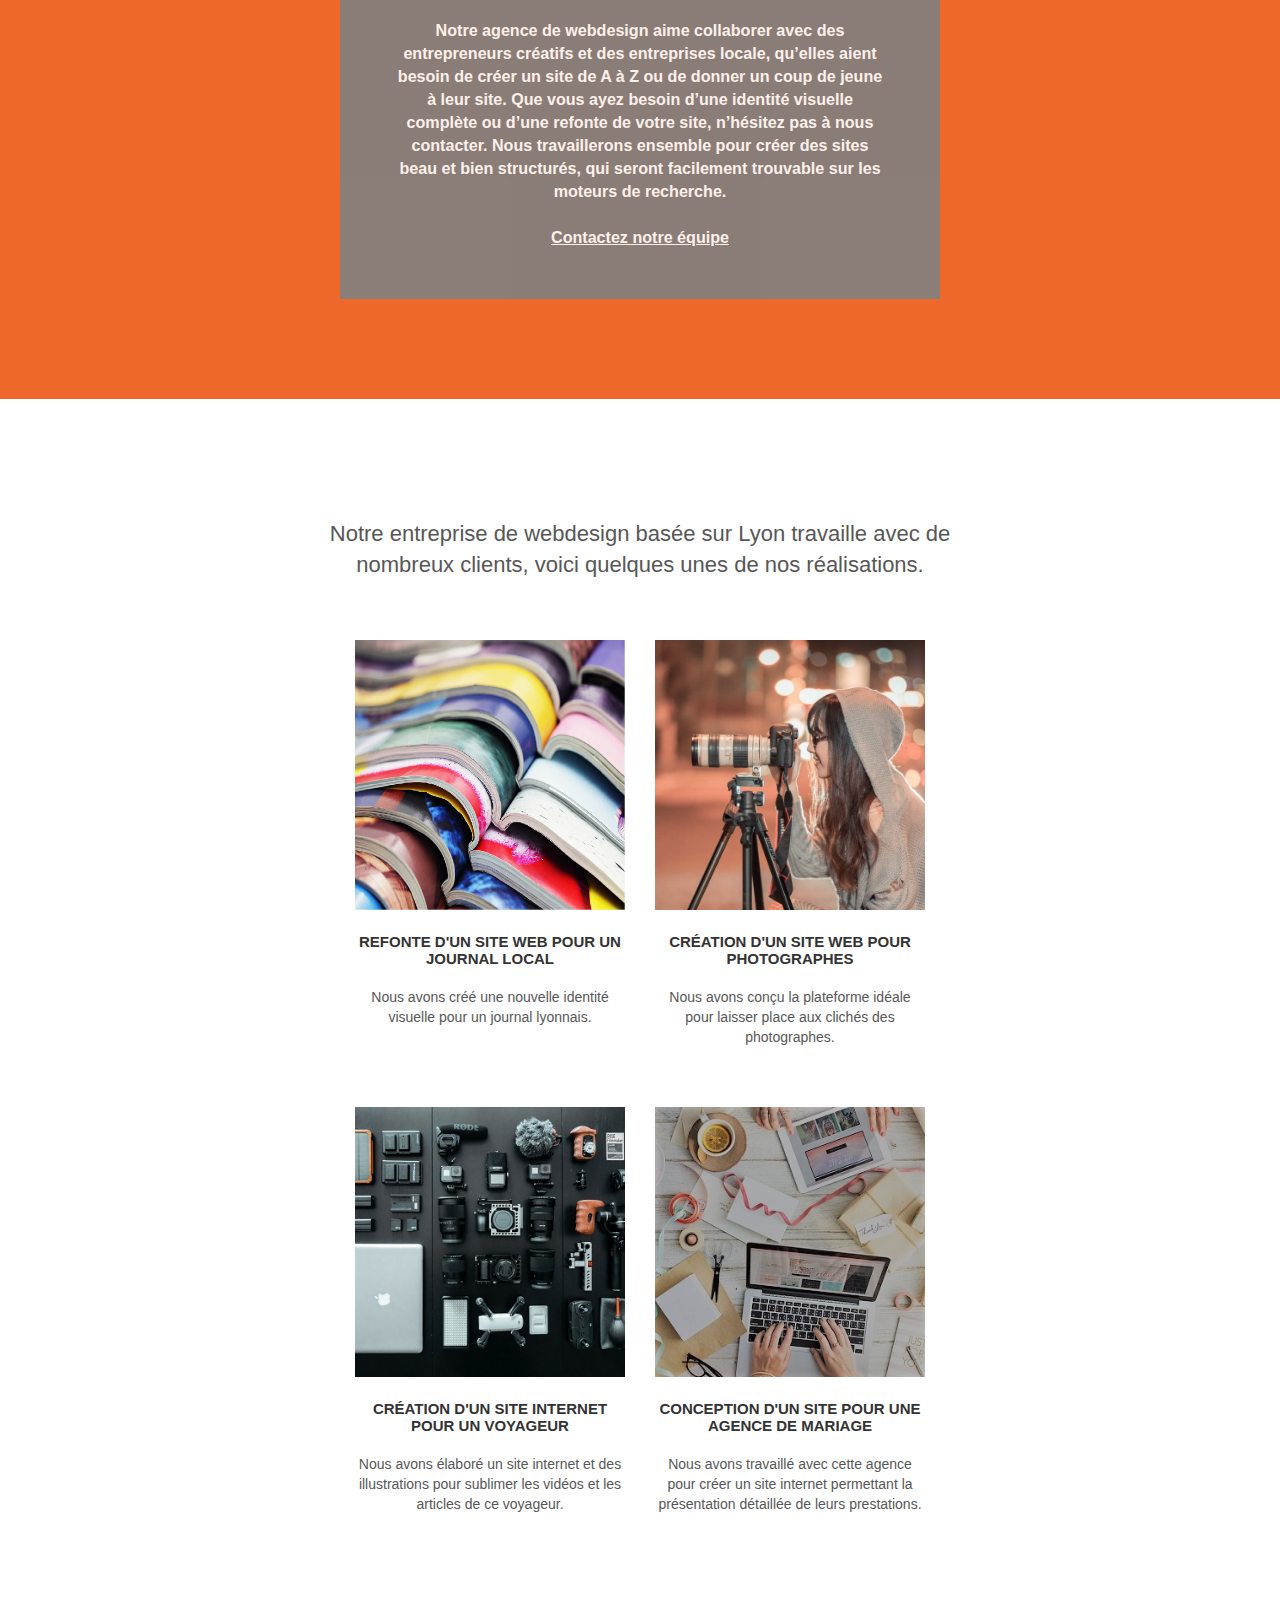
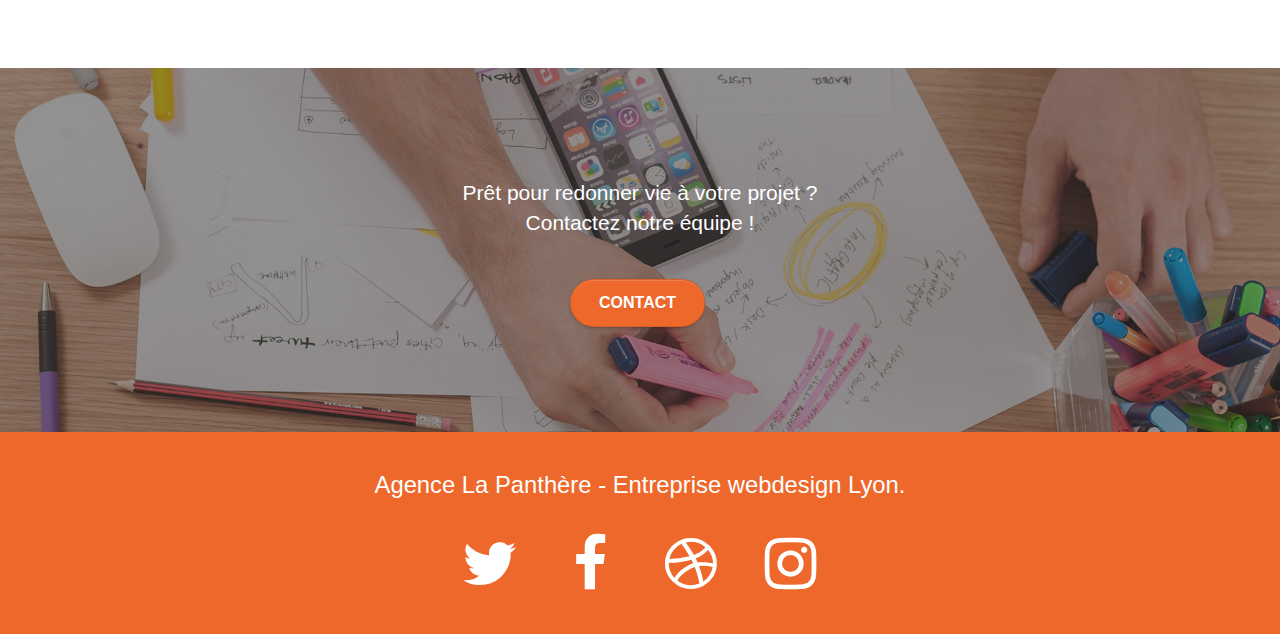
==== commit b86a33d4: "Minor Accessibility changes" ====
--- a/index.html
+++ b/index.html
@@ -197,9 +197,9 @@
 	<div class="container bloc-sm">
 		<div class="row">
 			<div class="col-sm-12">
-				<h4 class="text-center white">
+				<h1 class="text-center white resizing-bigtext">
 					Agence La Panthère - Entreprise webdesign Lyon.<br><br>
-				</h4>
+				</h1>
 				<div class="row row-no-gutters social">
 					<div class="col-sm-3">
 						<div class="text-center">
--- a/style.css
+++ b/style.css
@@ -133,7 +133,7 @@
 .d-bloc h5 a,
 .d-bloc h6 a,
 .d-bloc p a {
-    color: rgba(255, 255, 255, .6);
+    color: #FFFFFF;
 }
 
 .d-bloc .a-btn:hover,
@@ -150,7 +150,7 @@
 .d-bloc h5 a:hover,
 .d-bloc h6 a:hover,
 .d-bloc p a:hover {
-    color: rgba(255, 255, 255, 1);
+    color: rgba(255, 255, 255, .6);
 }
 
 .d-bloc .navbar-toggle .icon-bar {
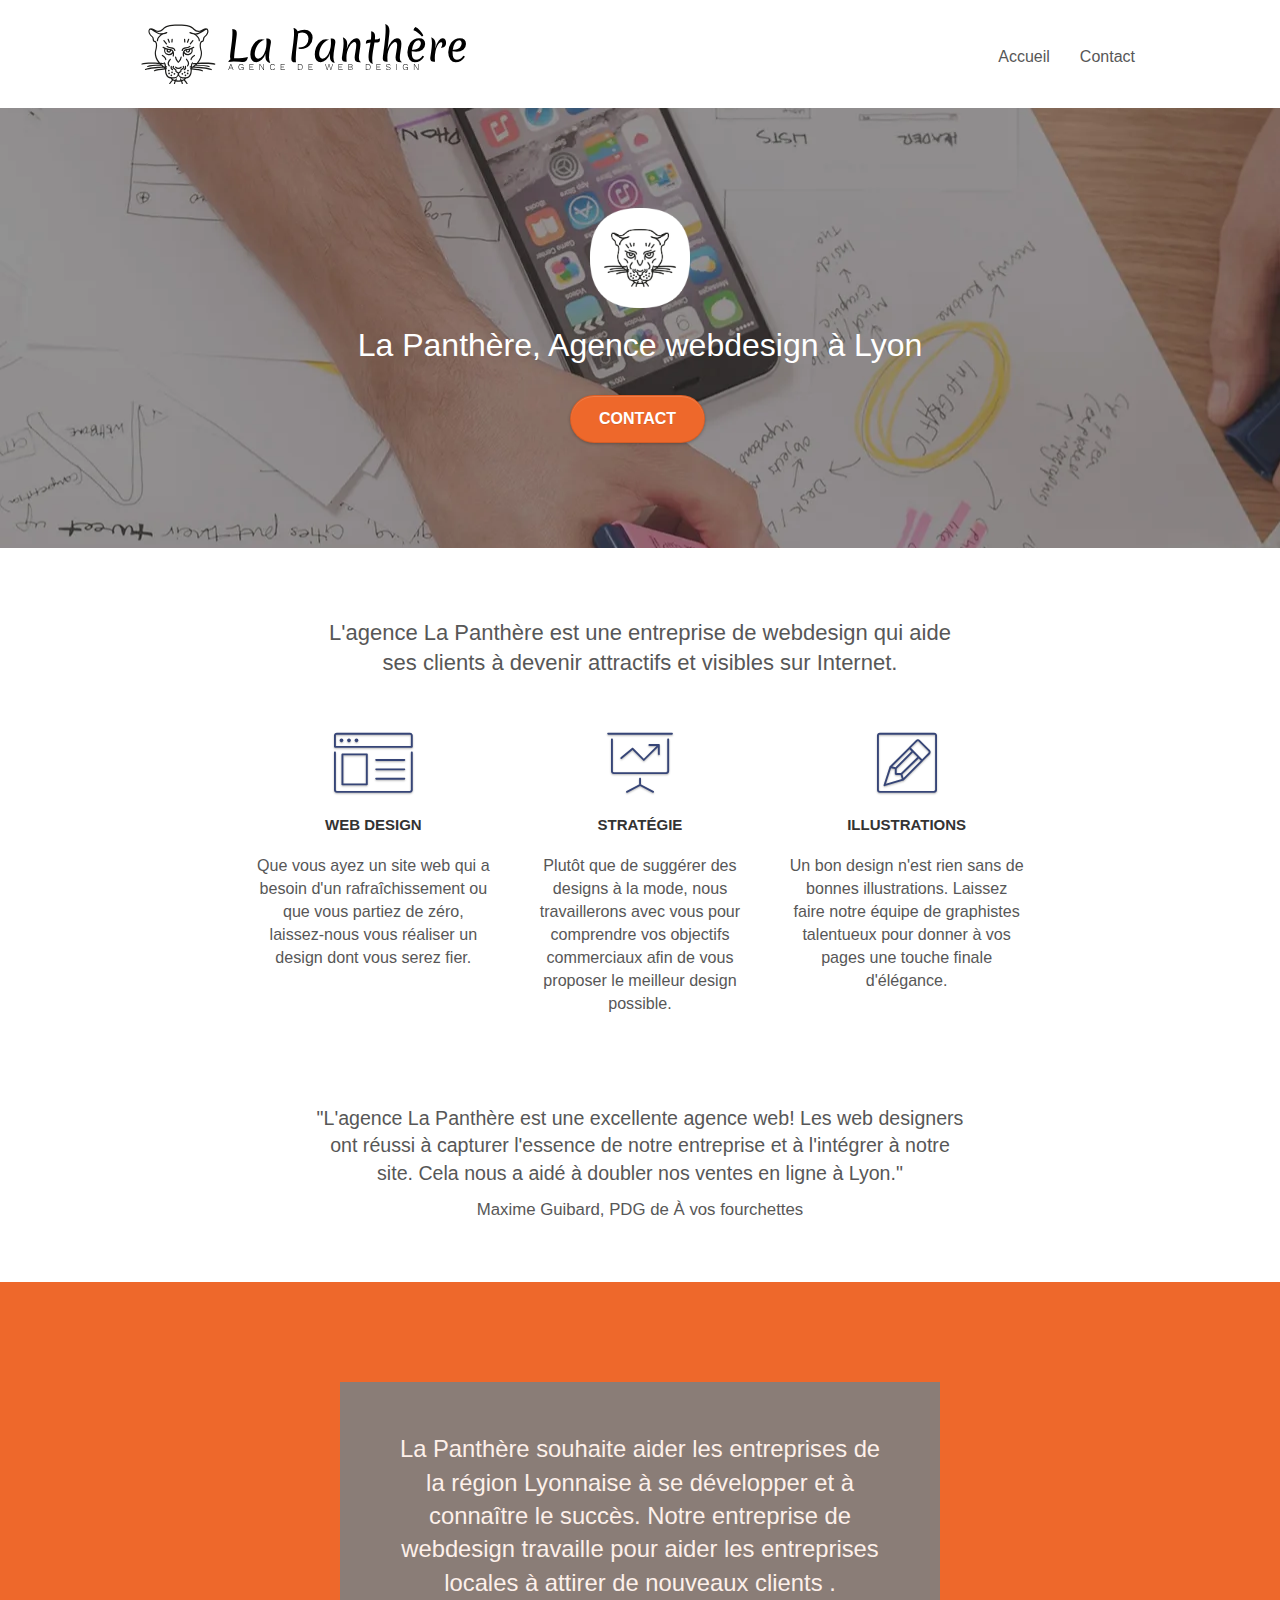
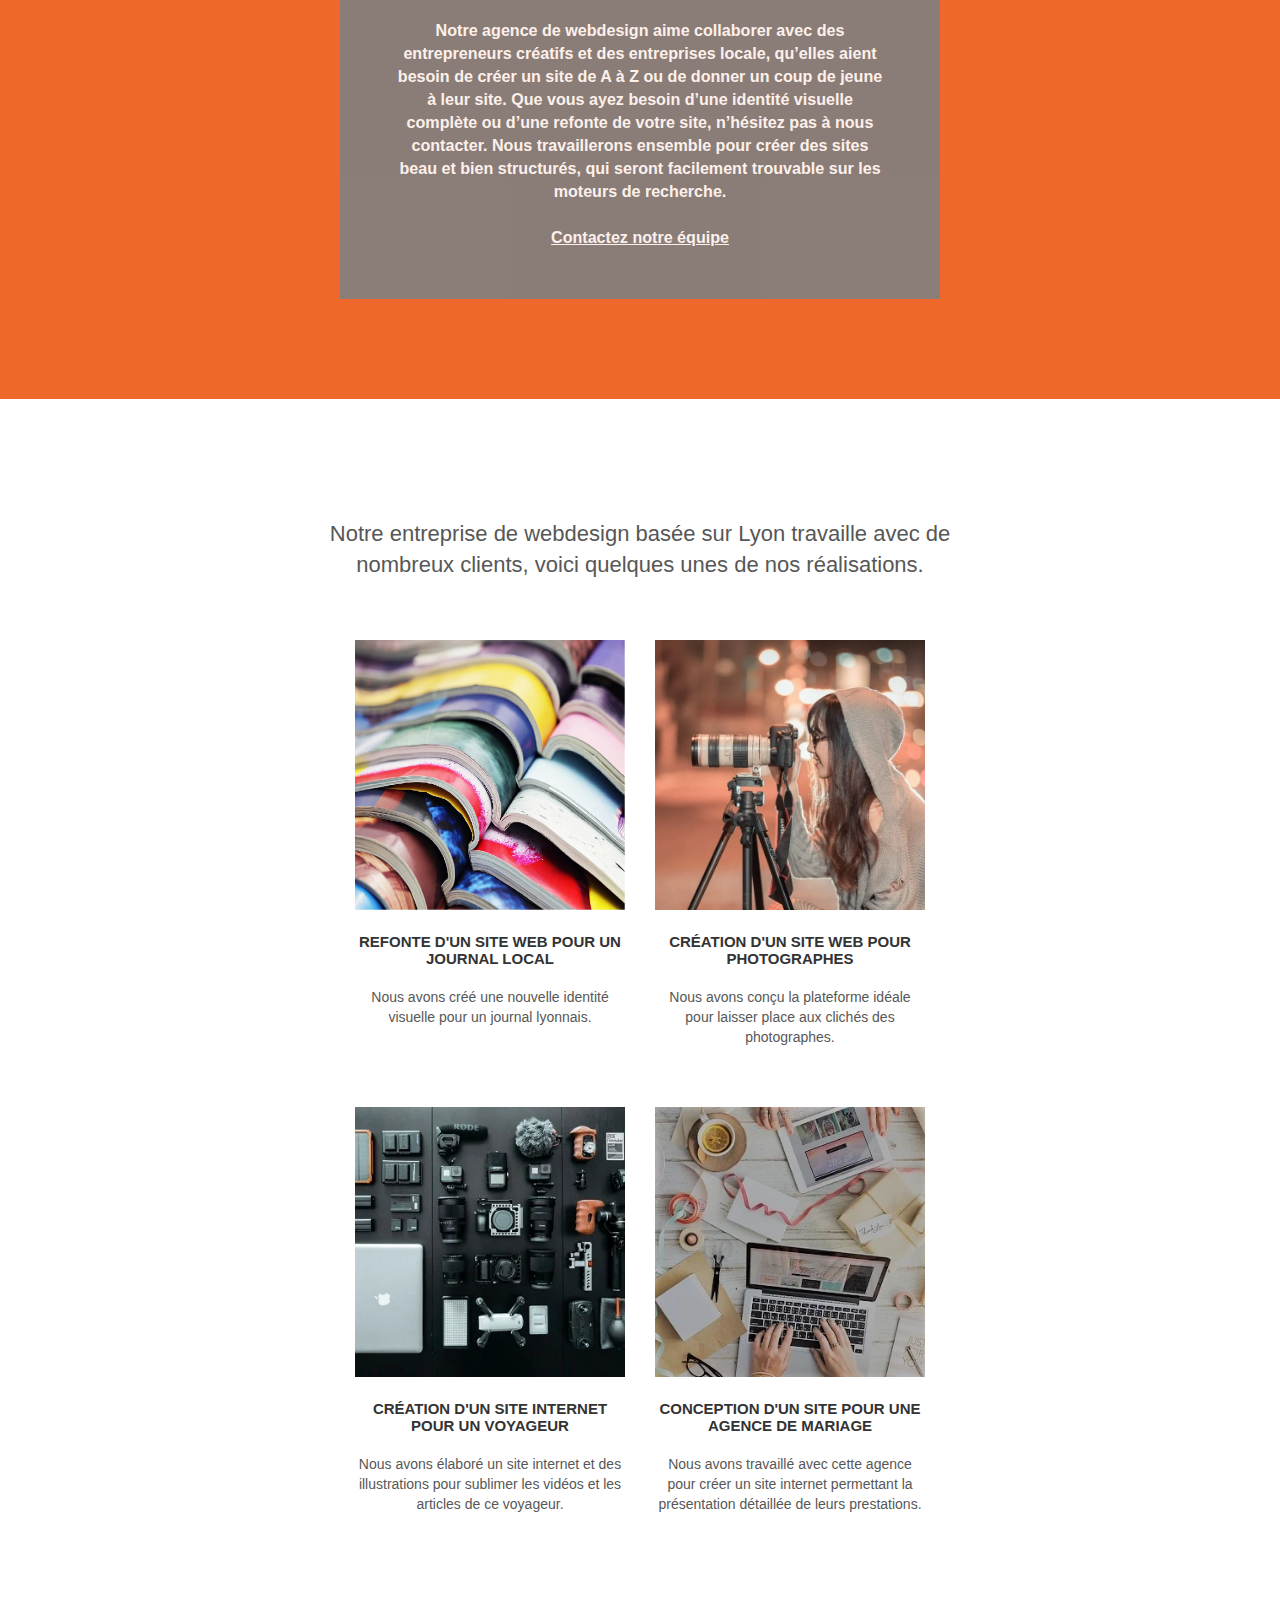
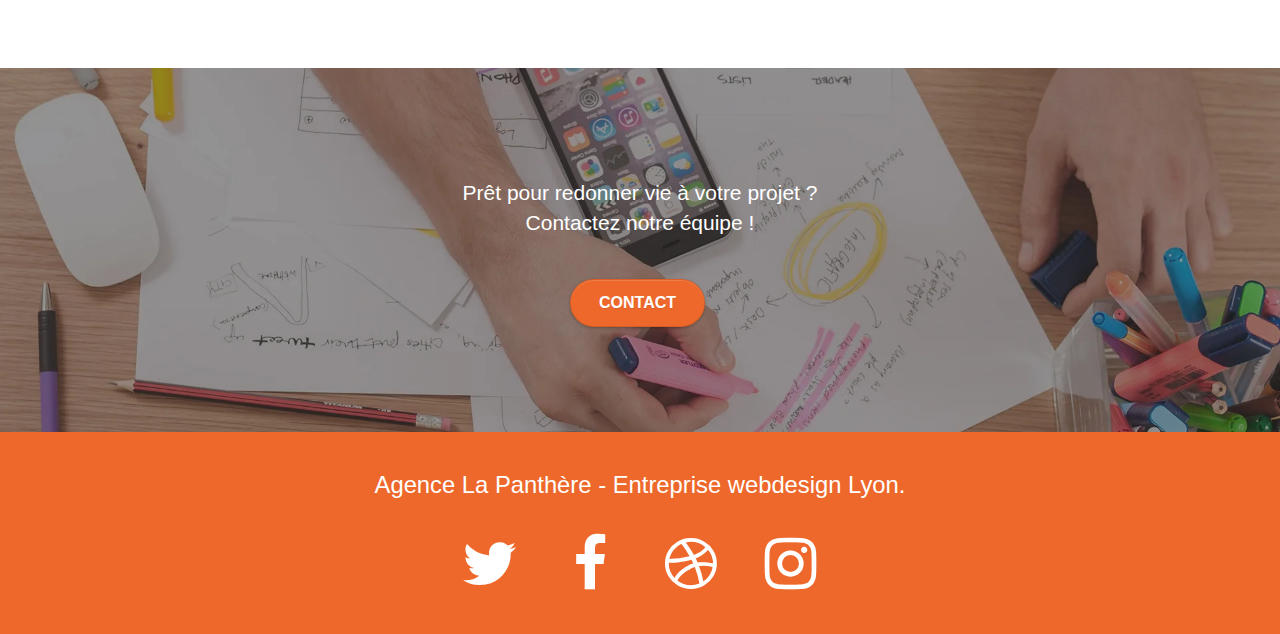
==== commit 8635b4a0: "Images format to Webp" ====
--- a/index.html
+++ b/index.html
@@ -50,7 +50,7 @@
 	<div class="container bloc-lg">
 		<div class="row tight-width-whitespace">
 			<div class="col-sm-12">
-				<img src="img/logo.png" class="center-block image-resize-mode" width="100px" alt="logo Agence La Panthère, Entreprise webdesign Lyon"/>
+				<img src="img/logo.webp" class="center-block image-resize-mode" width="100px" alt="logo Agence La Panthère, Entreprise webdesign Lyon"/>
 				<h1 class="text-center hero-bloc-text tc-white ">La Panthère, Agence webdesign à Lyon</h1>
 				<div class="text-center">
 					<a href="page2.html" class="btn btn-lg btn-clean btn-rd cta-hero btn-atomic-tangerine" id="cta-hero">Contact</a>
@@ -135,7 +135,7 @@
 		</div>
 		<div class="row tight-width-whitespace portfolio-row">
 			<div class="col-sm-6">
-				<a href="#" data-lightbox="img/1.jpg" data-gallery-id="gallery-1" data-caption="Refonte d'un site web pour un journal local" data-frame="snapshot-lb"><img src="img/1.jpg" alt="photo journal local, refonte site web, Entreprise webdesign Lyon" class="img-responsive portfolio-thumb" /></a>
+				<a href="#" data-lightbox="img/1.webp" data-gallery-id="gallery-1" data-caption="Refonte d'un site web pour un journal local" data-frame="snapshot-lb"><img src="img/1.webp" alt="photo journal local, refonte site web, Entreprise webdesign Lyon" class="img-responsive portfolio-thumb" /></a>
 				<h3 class="mg-md text-center">
 					Refonte d'un site web pour un journal local
 				</h3>
@@ -144,7 +144,7 @@
 				</p>
 			</div>
 			<div class="col-sm-6">
-				<a href="#" data-lightbox="img/2.jpg" data-gallery-id="gallery-1" data-caption="Création d'un site web pour photographes" data-frame="snapshot-lb"><img src="img/2.jpg" class="img-responsive portfolio-thumb" alt="image d'un photographe, création site web, Entreprise webdesign Lyon" /></a>
+				<a href="#" data-lightbox="img/2.webp" data-gallery-id="gallery-1" data-caption="Création d'un site web pour photographes" data-frame="snapshot-lb"><img src="img/2.webp" class="img-responsive portfolio-thumb" alt="image d'un photographe, création site web, Entreprise webdesign Lyon" /></a>
 				<h3 class="mg-md text-center">
 					Création d'un site web pour photographes
 				</h3>
@@ -155,7 +155,7 @@
 		</div>
 		<div class="row tight-width-whitespace portfolio-row">
 			<div class="col-sm-6">
-				<a href="#" data-lightbox="img/3.bmp" data-gallery-id="gallery-1" data-caption="Création d'un site internet pour un voyageur" data-frame="snapshot-lb"><img src="img/3.bmp" class="img-responsive portfolio-thumb" alt="photo matériel vidéo, création site internet, Entreprise webdesign Lyon"/></a>
+				<a href="#" data-lightbox="img/3.webp" data-gallery-id="gallery-1" data-caption="Création d'un site internet pour un voyageur" data-frame="snapshot-lb"><img src="img/3.webp" class="img-responsive portfolio-thumb" alt="photo matériel vidéo, création site internet, Entreprise webdesign Lyon"/></a>
 				<h3 class="mg-md text-center">
 					Création d'un site internet pour un voyageur
 				</h3>
@@ -164,7 +164,7 @@
 				</p>
 			</div>
 			<div class="col-sm-6">
-				<a href="#" data-lightbox="img/4.bmp" data-gallery-id="gallery-1" data-caption="Conception d'un site pour une agence de mariage" data-frame="snapshot-lb"><img src="img/4.bmp" class="img-responsive portfolio-thumb" alt="photo agence de mariage, conception d'un site web, Entreprise webdesign Lyon" /></a>
+				<a href="#" data-lightbox="img/4.webp" data-gallery-id="gallery-1" data-caption="Conception d'un site pour une agence de mariage" data-frame="snapshot-lb"><img src="img/4.webp" class="img-responsive portfolio-thumb" alt="photo agence de mariage, conception d'un site web, Entreprise webdesign Lyon" /></a>
 				<h3 class="mg-md text-center">
 					Conception d'un site pour une agence de mariage
 				</h3>
--- a/style.css
+++ b/style.css
@@ -827,11 +827,11 @@
 }
 
 .bg-banniere {
-    background-image: url("img/agence-la-panthere.jpg");
+    background-image: url("img/agence-la-panthere.webp");
 }
 
 .bg-presentation {
-    background-image: url("img/image-de-presentation.bmp");
+    background-image: url("img/image-de-presentation.webp");
 }
 
 @media (max-width: 1024px) {
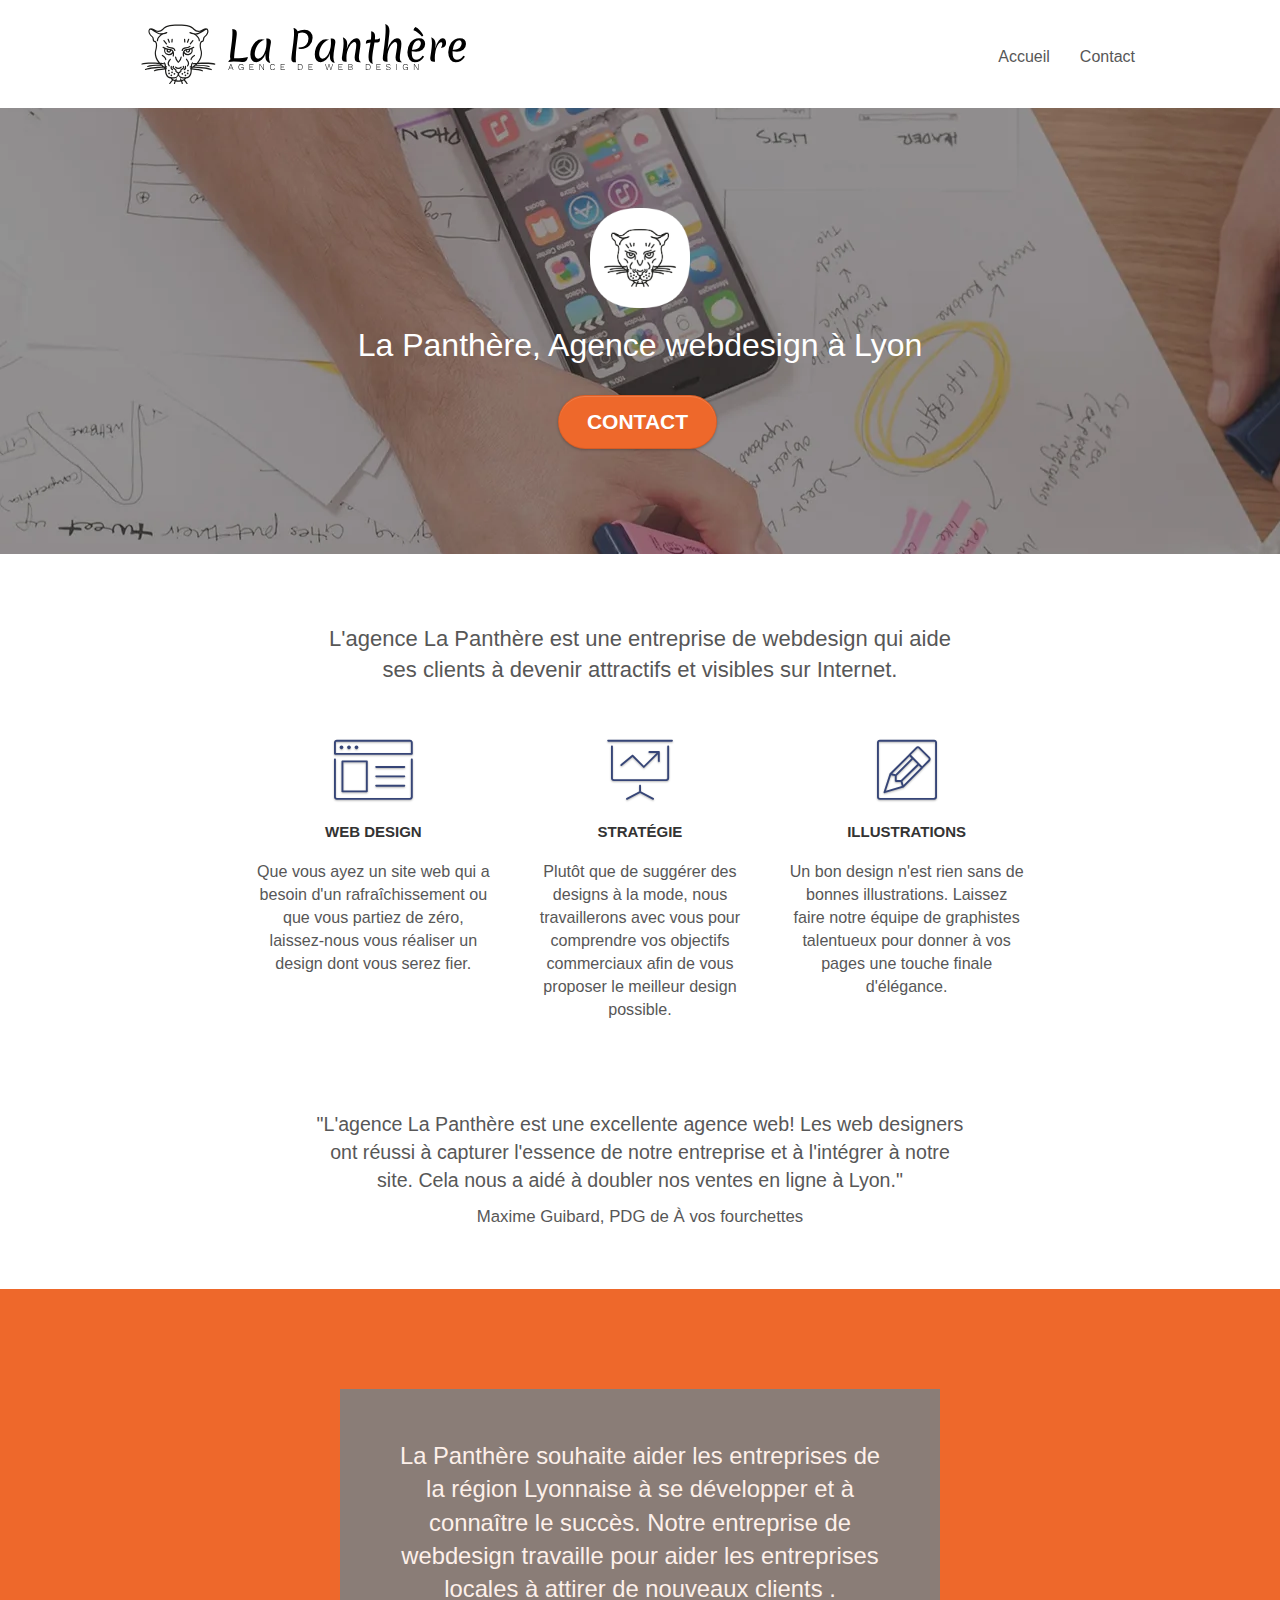
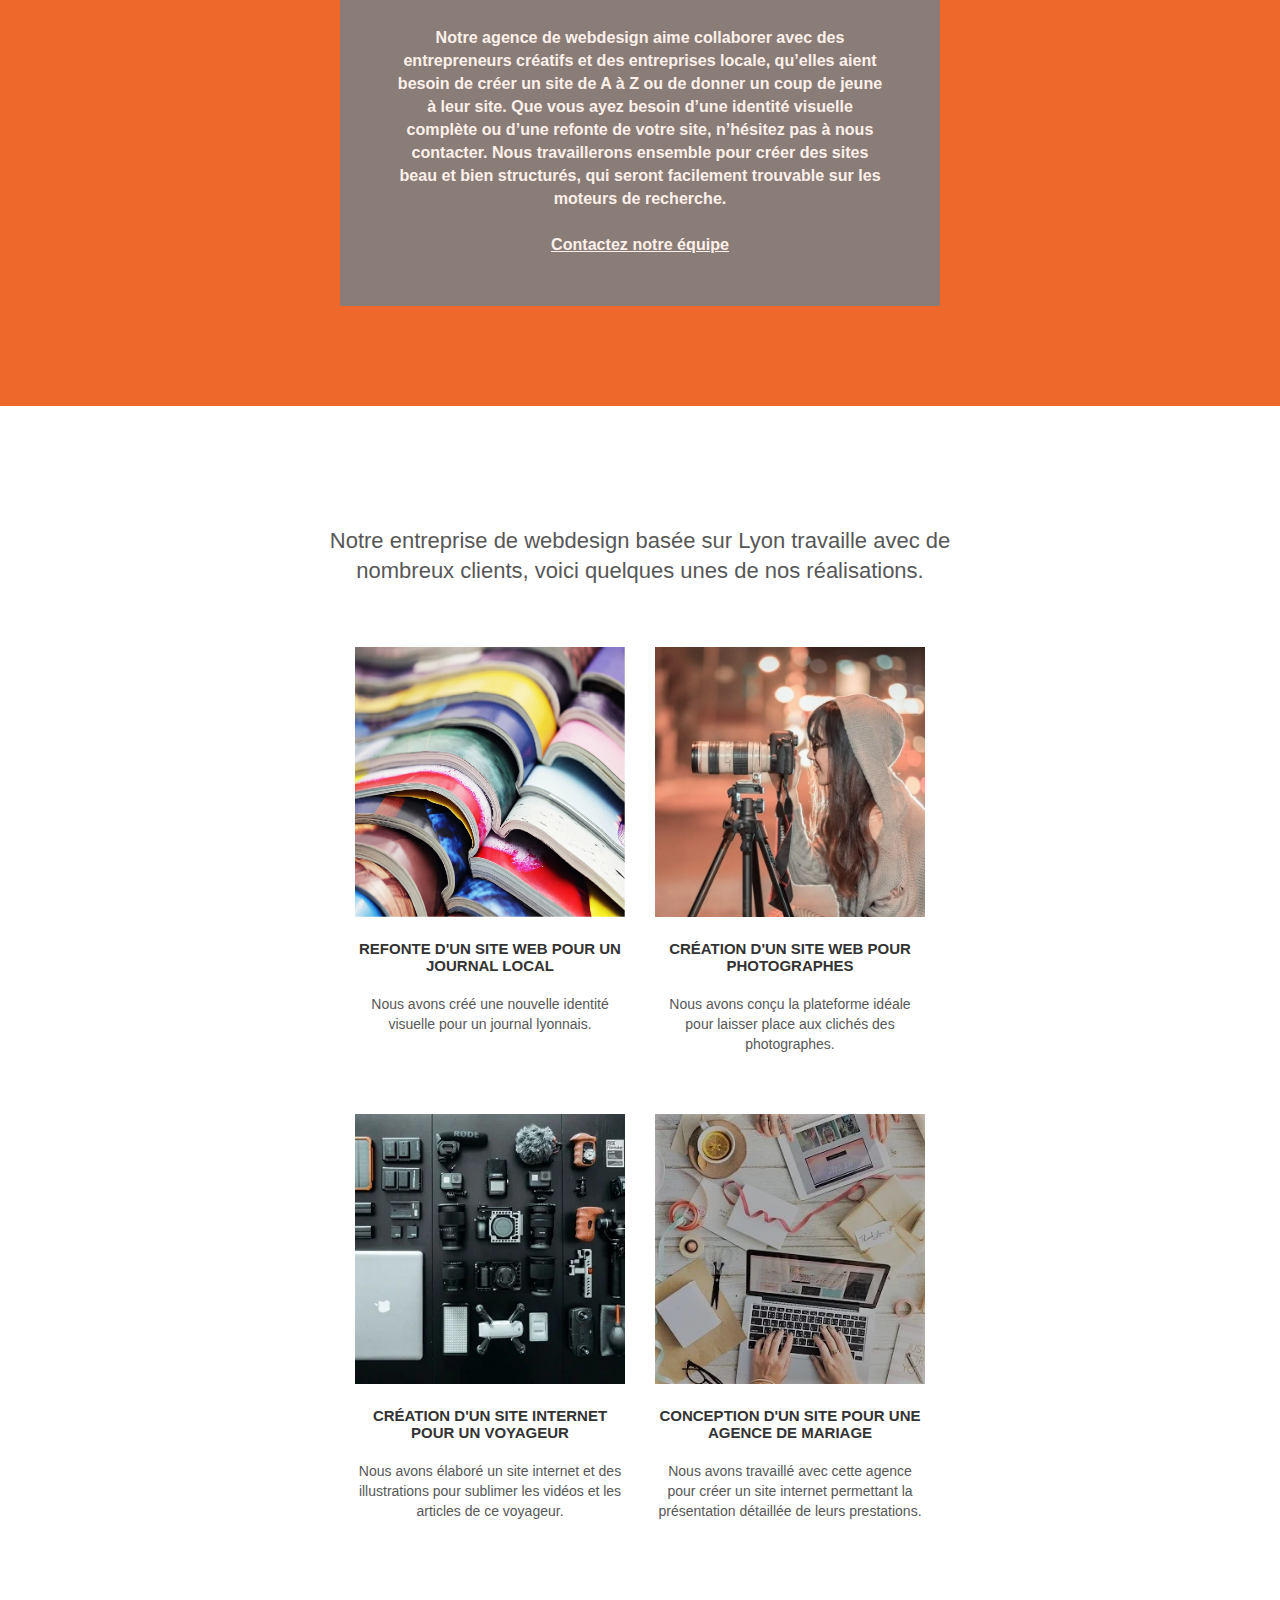
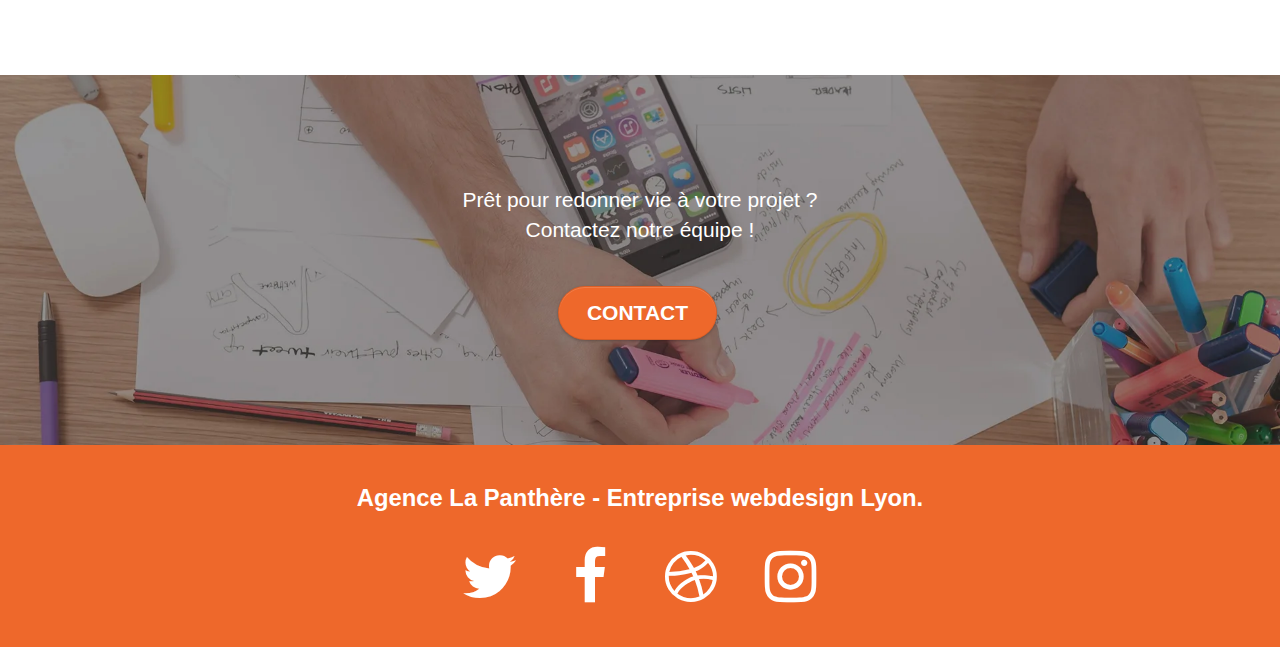
==== commit 5069d7ec: "Improving Contrast Ratio" ====
--- a/index.html
+++ b/index.html
@@ -53,7 +53,7 @@
 				<img src="img/logo.webp" class="center-block image-resize-mode" width="100px" alt="logo Agence La Panthère, Entreprise webdesign Lyon"/>
 				<h1 class="text-center hero-bloc-text tc-white ">La Panthère, Agence webdesign à Lyon</h1>
 				<div class="text-center">
-					<a href="page2.html" class="btn btn-lg btn-clean btn-rd cta-hero btn-atomic-tangerine" id="cta-hero">Contact</a>
+					<a href="page2.html" class="btn btn-lg btn-clean btn-rd cta-hero btn-atomic-tangerine resizing-mediumtext" id="cta-hero">Contact</a>
 				</div>
 			</div>
 		</div>
@@ -185,7 +185,7 @@
 				Prêt pour redonner vie à votre projet ?<br>Contactez notre équipe !
 			</h2>
 			<div class="col-sm-12 text-center">
-				<a href="page2.html" class="btn btn-atomic-tangerine btn-clean btn-rd btn-lg cta-hero">Contact</a>
+				<a href="page2.html" class="btn btn-atomic-tangerine btn-clean btn-rd btn-lg cta-hero resizing-mediumtext">Contact</a>
 			</div>
 		</div>
 	</div>
@@ -197,28 +197,28 @@
 	<div class="container bloc-sm">
 		<div class="row">
 			<div class="col-sm-12">
-				<h1 class="text-center white resizing-bigtext">
+				<h1 class="text-center white resizing-bigtext boldtext">
 					Agence La Panthère - Entreprise webdesign Lyon.<br><br>
 				</h1>
 				<div class="row row-no-gutters social">
 					<div class="col-sm-3">
 						<div class="text-center">
-							<a class="social" href="index.html"><span class="fa fa-twitter icon-lg" aria-label="Lien vers Twitter"></span></a> <!--aria-label fonctionne comme un attribut alt pour une image-->
-						</div>
-					</div>
-					<div class="col-sm-3">
-						<div class="text-center">
-							<a class="social" href="index.html"><span class="fa fa-facebook icon-lg" aria-label="Lien vers Facebook"></span></a>
-						</div>
-					</div>
-					<div class="col-sm-3">
-						<div class="text-center">
-							<a class="social" href="index.html"><span class="fa fa-dribbble icon-lg" aria-label="Lien vers Dribbble"></span></a>
-						</div>
-					</div>
-					<div class="col-sm-3">
-						<div class="text-center">
-							<a class="social" href="index.html"><span class="fa fa-instagram icon-lg" aria-label="Lien vers Instagram"></span></a>
+							<a class="social" href="index.html" aria-label="Lien vers Twitter Entreprise webdesign La Panthère"><span class="fa fa-twitter icon-lg"></span></a> <!--aria-label fonctionne comme un attribut alt pour une image-->
+						</div>
+					</div>
+					<div class="col-sm-3">
+						<div class="text-center">
+							<a class="social" href="index.html" aria-label="Lien vers Facebook Entreprise webdesign La Panthère"><span class="fa fa-facebook icon-lg"></span></a>
+						</div>
+					</div>
+					<div class="col-sm-3">
+						<div class="text-center">
+							<a class="social" href="index.html" aria-label="Lien vers Dribbble Entreprise webdesign La Panthère"><span class="fa fa-dribbble icon-lg"></span></a>
+						</div>
+					</div>
+					<div class="col-sm-3">
+						<div class="text-center">
+							<a class="social" href="index.html" aria-label="Lien vers Instagram Entreprise webdesign La Panthère"><span class="fa fa-instagram icon-lg"></span></a>
 						</div>
 					</div>
 				</div><br>
--- a/style.css
+++ b/style.css
@@ -637,6 +637,8 @@
     padding: 0;
     color: rgba(0, 0, 0, .5);
     background: none;
+    font-size: 85%;
+    font-weight: bold;
 }
 
 h1,
@@ -1075,7 +1077,7 @@
 }
 
 .boldtext {
-    font-weight: bold;
+    font-weight: bold!important;
 }
 
 .bigger-icons {
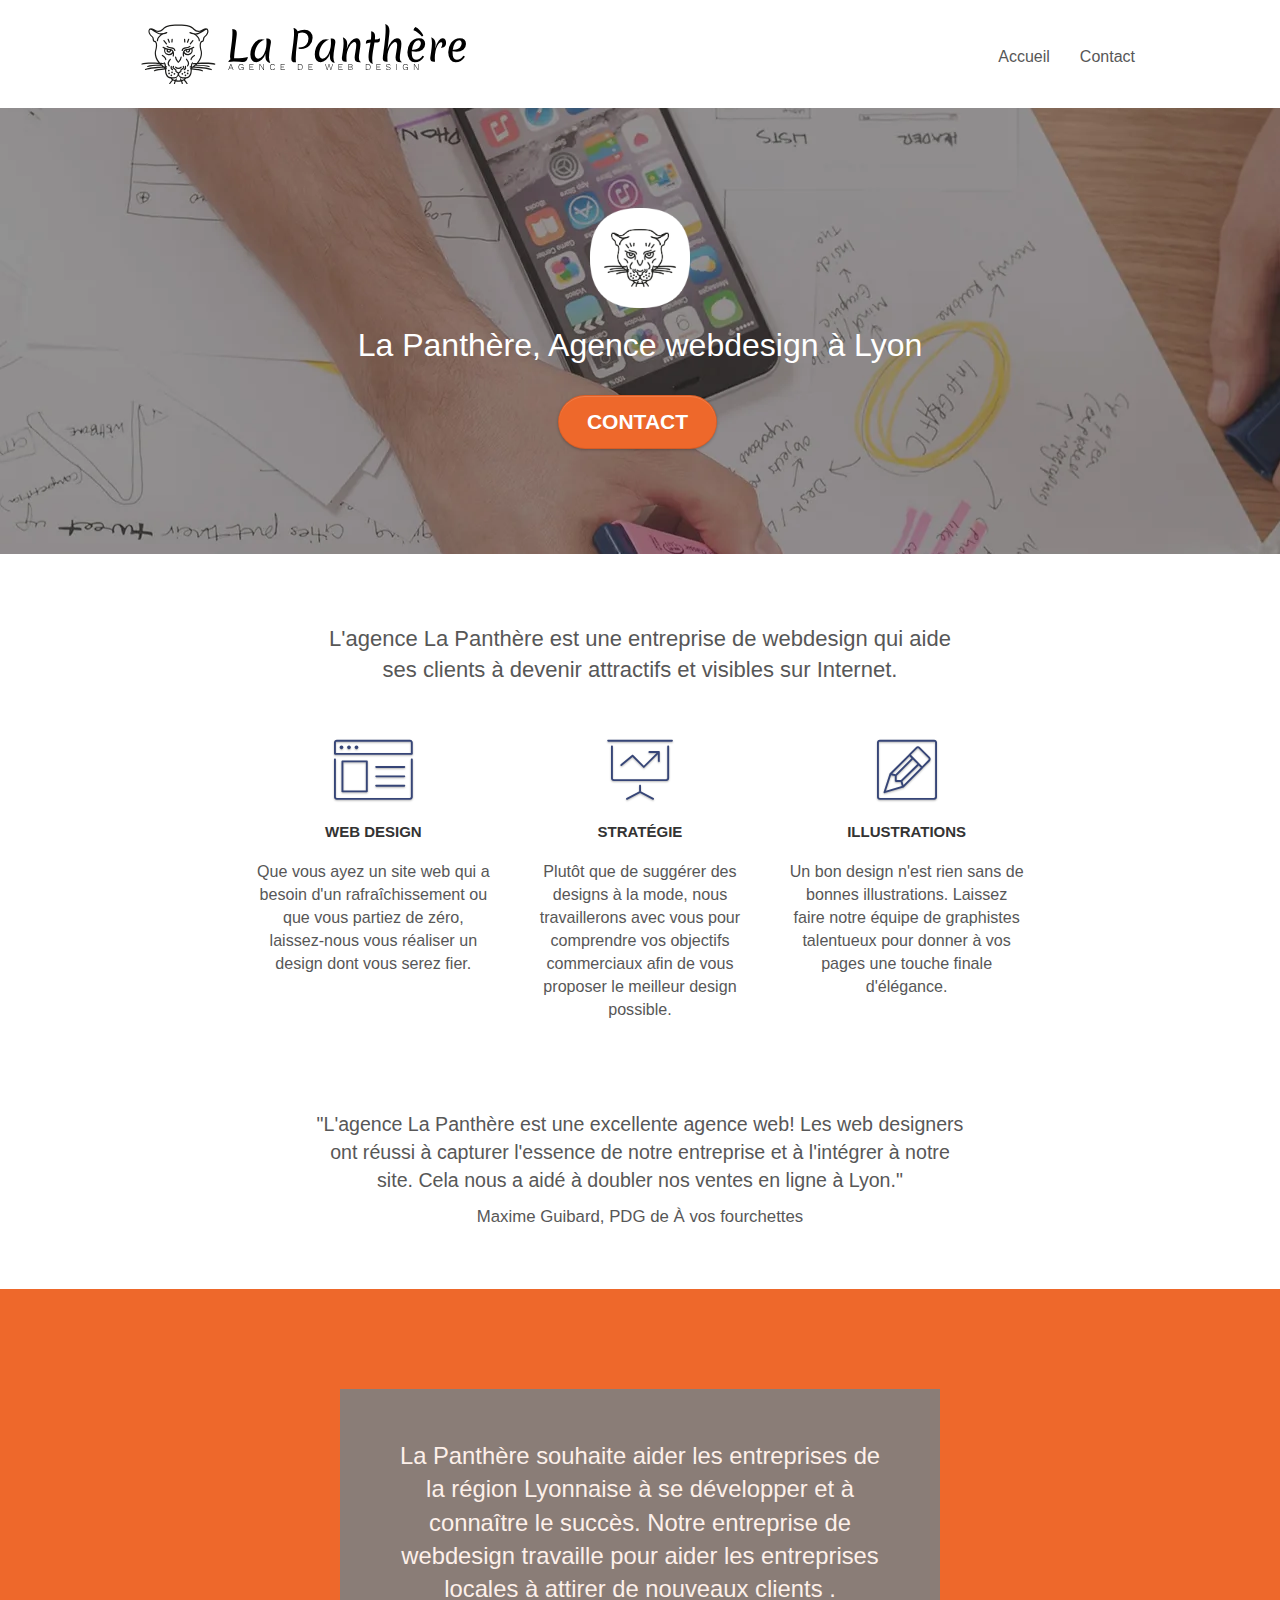
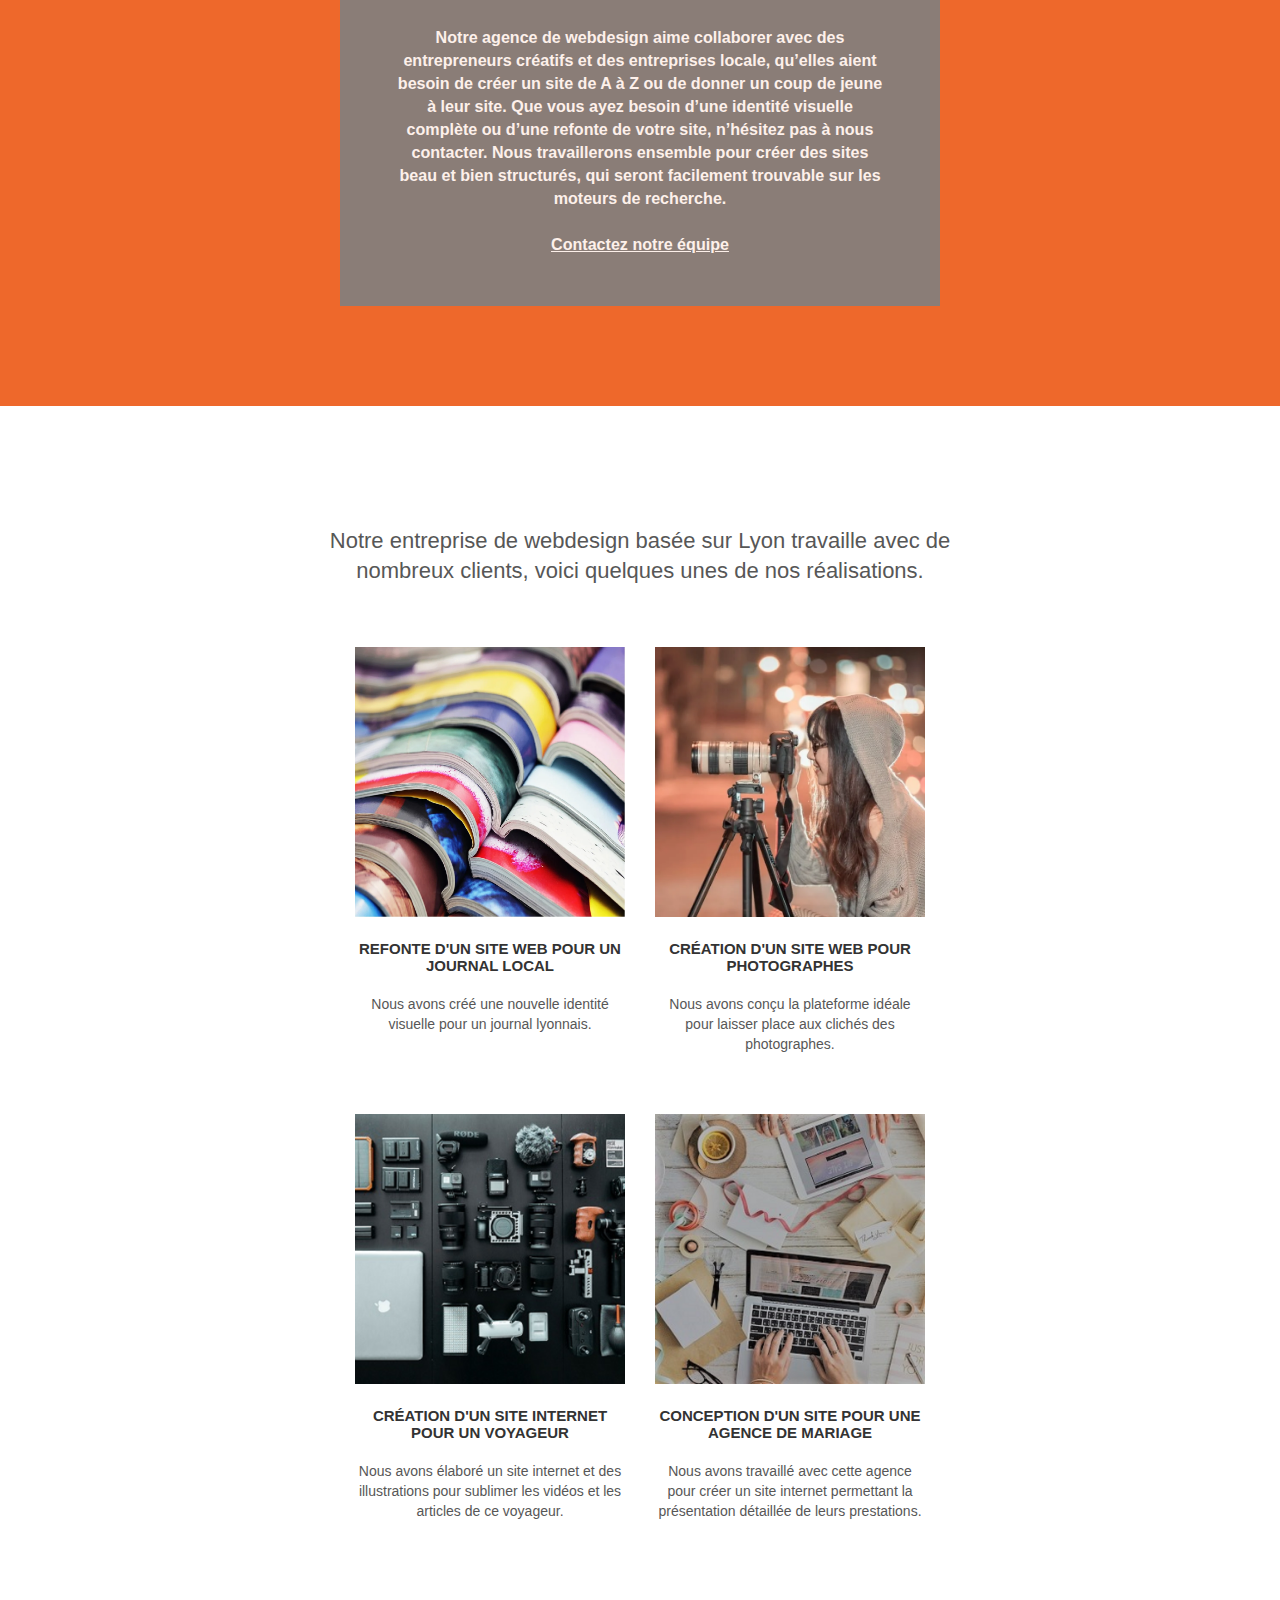
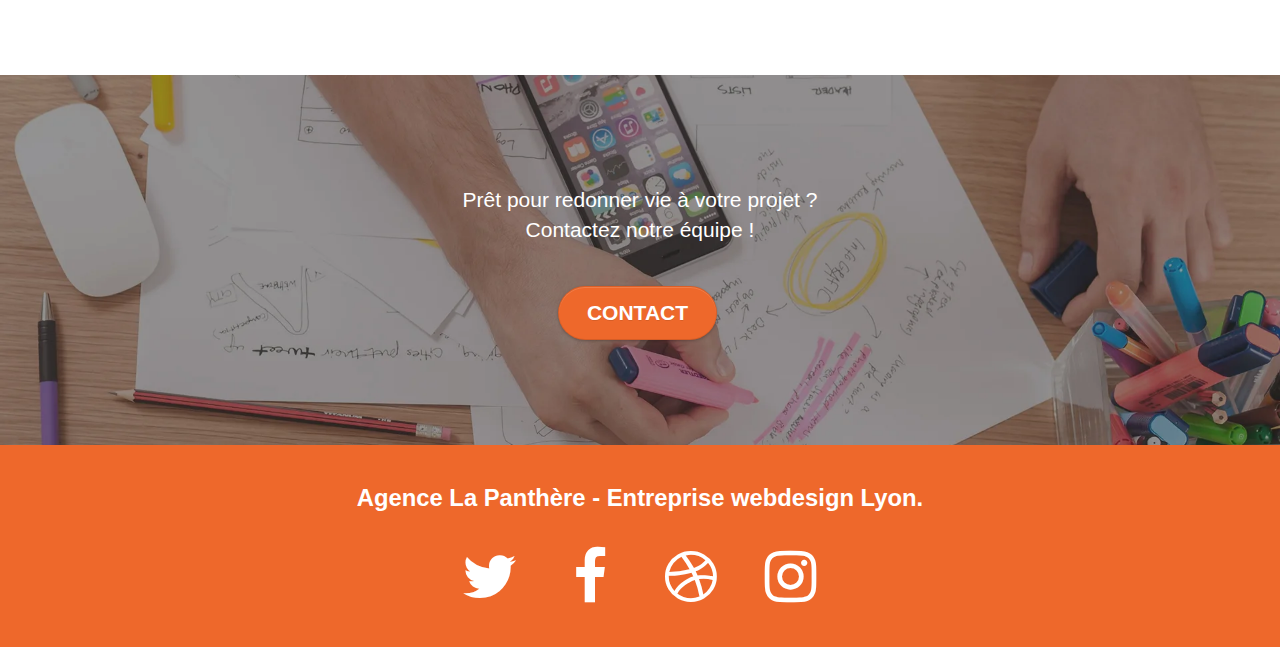
==== commit 453886d8: "Img Resize + W3C Error Fixes" ====
--- a/index.html
+++ b/index.html
@@ -28,7 +28,7 @@
 	<div class="container bloc-sm">
 		<nav class="navbar row">
 			<div class="navbar-header">
-				<a class="navbar-brand" href="index.html"><img src="img/agence-la-panthere-monochrome.svg" alt="logo agence La Panthère, Entreprise webdesign Lyon" height="60px"/></a>
+				<a class="navbar-brand" href="index.html"><img src="img/agence-la-panthere-monochrome.svg" alt="logo agence La Panthère, Entreprise webdesign Lyon" height="60"/></a>
 				<button id="nav-toggle" type="button" class="ui-navbar-toggle navbar-toggle" data-toggle="collapse" data-target=".navbar-1" aria-label="boutton pour ouvrir le menu de navigation">
 					<span class="sr-only"></span><span class="icon-bar"></span><span class="icon-bar"></span><span class="icon-bar"></span>
 				</button>
